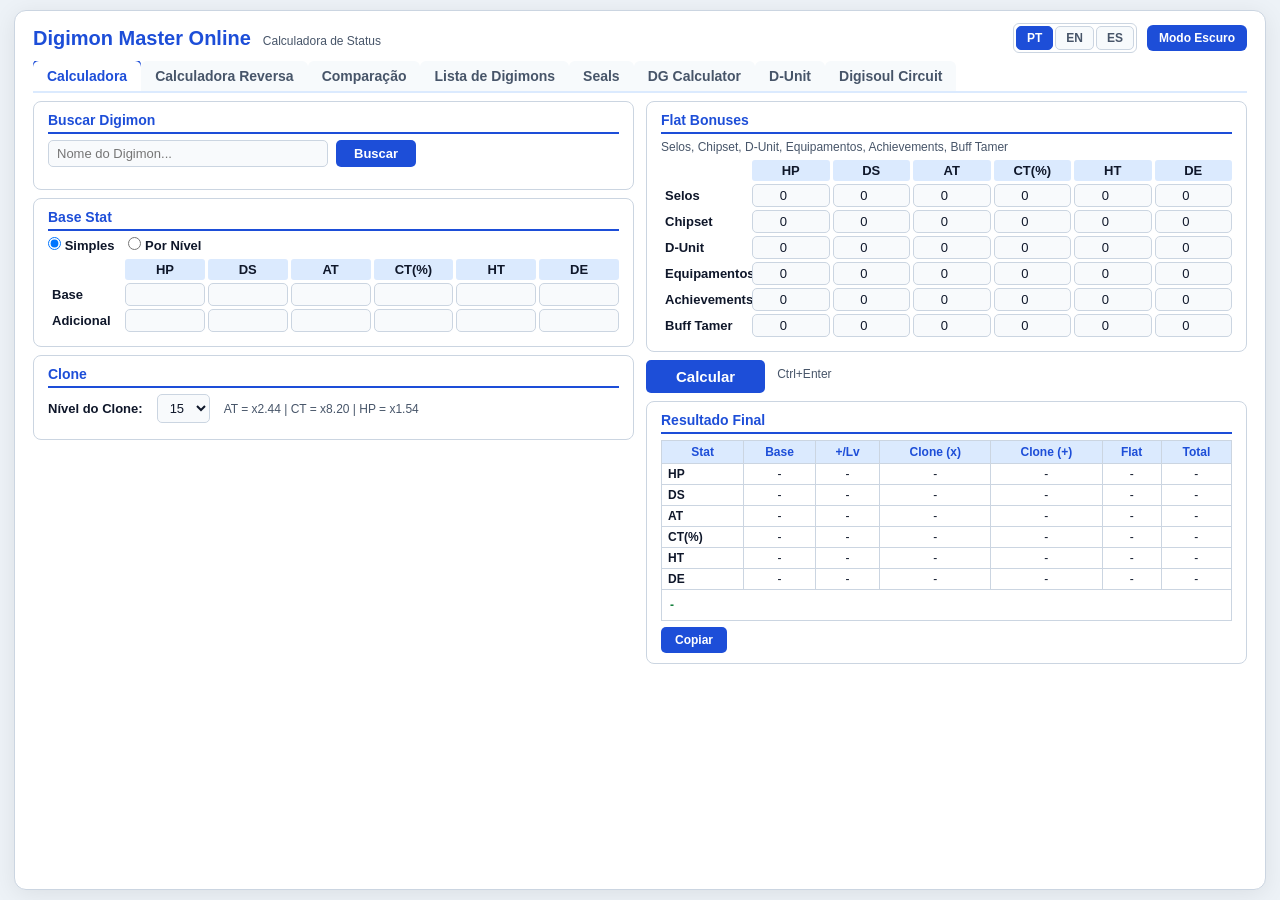
==== web/index.html @ 30b4b48a "att att" ====
<!DOCTYPE html>
<html lang="pt">
<head>
<meta charset="UTF-8">
<meta name="viewport" content="width=device-width, initial-scale=1.0">
<title>Digimon Master Online - Calculadora</title>
<link rel="stylesheet" href="style.css">
</head>
<body>

<div class="app-card">
<div class="header">
  <div class="header-top">
    <div class="lang-widget" id="langWidget">
      <button class="lang-btn active" data-lang="pt">PT</button>
      <button class="lang-btn" data-lang="en">EN</button>
      <button class="lang-btn" data-lang="es">ES</button>
    </div>
    <button class="theme-toggle" id="themeToggle" data-i18n="themeDark">Modo Escuro</button>
  </div>
  <div class="header-title">
    <h1 data-i18n="h1">Digimon Master Online</h1>
    <div class="sub" data-i18n="sub">Calculadora de Status</div>
  </div>
</div>

<div class="tabs-nav">
  <button class="tab-btn active" data-tab="calculadora" data-i18n="tabCalc">Calculadora</button>
  <button class="tab-btn" data-tab="reversa" data-i18n="tabReverse">Calculadora Reversa</button>
  <button class="tab-btn" data-tab="comparacao" data-i18n="tabCompare">Compara&ccedil;&atilde;o</button>
  <button class="tab-btn" data-tab="lista" data-i18n="tabList">Lista de Digimons</button>
  <button class="tab-btn" data-tab="seals" data-i18n="tabSeals">Seals</button>
  <button class="tab-btn" data-tab="dgcalc" data-i18n="tabDg">DG Calculator</button>
  <button class="tab-btn" data-tab="dunit" data-i18n="tabDunit">D-Unit</button>
  <button class="tab-btn" data-tab="digisoul" data-i18n="tabDigisoul">Digisoul Circuit</button>
</div>

<!-- ===================== TAB 1: CALCULADORA ===================== -->
<div class="tab-content active" id="tab-calculadora">
<div class="calc-layout">

<!-- coluna 1: de onde vem o Digimon -->
<div class="calc-col calc-col-in">

  <div class="card">
    <div class="card-title" data-i18n="searchDigimon">Buscar Digimon</div>
    <div class="search-bar autocomplete-wrap">
      <input type="text" id="calcSearch" placeholder="Nome do Digimon..." autocomplete="off" data-i18n="placeholder:searchPlaceholder">
      <div class="autocomplete-list" id="calcAutoList"></div>
      <button class="btn-buscar" id="calcBuscarBtn" data-i18n="buscar">Buscar</button>
      <span id="calcStatus"></span>
    </div>
  </div>

  <!-- Mode -->
  <div class="card">
    <div class="card-title" data-i18n="baseStat">Base Stat</div>
    <div class="form-row">
      <label><input type="radio" name="calc-mode" value="simples" checked> <span data-i18n="simples">Simples</span></label>
      <label><input type="radio" name="calc-mode" value="nivel"> <span data-i18n="porNivel">Por N&iacute;vel</span></label>
    </div>

    <!-- SIMPLES -->
    <div id="simple-fields">
      <div class="stats-grid" style="grid-template-columns:80px repeat(6,1fr) 80px;">
        <div></div>
        <div class="header-cell" data-i18n="hp">HP</div>
        <div class="header-cell" data-i18n="ds">DS</div>
        <div class="header-cell" data-i18n="at">AT</div>
        <div class="header-cell" data-i18n="ct">CT(%)</div>
        <div class="header-cell" data-i18n="ht">HT</div>
        <div class="header-cell" data-i18n="de">DE</div>
        <div></div>
        <div class="label-cell" data-i18n="base">Base</div>
        <div><input type="number" id="sBase-hp" step="1"></div>
        <div><input type="number" id="sBase-ds" step="1"></div>
        <div><input type="number" id="sBase-at" step="1"></div>
        <div><input type="number" id="sBase-ct" step="0.01"></div>
        <div><input type="number" id="sBase-ht" step="1"></div>
        <div><input type="number" id="sBase-de" step="1"></div>
        <div></div>
        <div class="label-cell" data-i18n="adicional">Adicional</div>
        <div><input type="number" id="sAdic-hp" step="1"></div>
        <div><input type="number" id="sAdic-ds" step="1"></div>
        <div><input type="number" id="sAdic-at" step="1"></div>
        <div><input type="number" id="sAdic-ct" step="0.01"></div>
        <div><input type="number" id="sAdic-ht" step="1"></div>
        <div><input type="number" id="sAdic-de" step="1"></div>
        <div></div>
      </div>
    </div>

    <!-- NIVEL -->
    <div id="nivel-fields" style="display:none;">
      <div class="form-row">
        <label data-i18n="level">Level:</label>
        <input type="number" id="nLevel" value="140" min="1" max="200">
        <label data-i18n="evo">Evo:</label>
        <select id="evoSelect"></select>
        <label data-i18n="size">Size:</label>
        <input type="number" id="nSize" value="1.4" step="0.1" min="0.5" max="2.5">
      </div>
      <div class="stats-grid" style="grid-template-columns:80px repeat(6,1fr) 80px;">
        <div></div><div class="header-cell" data-i18n="hp">HP</div><div class="header-cell" data-i18n="ds">DS</div>
        <div class="header-cell" data-i18n="at">AT</div><div class="header-cell" data-i18n="ct">CT(%)</div>
        <div class="header-cell" data-i18n="ht">HT</div><div class="header-cell" data-i18n="de">DE</div><div></div>
        <div class="label-cell" data-i18n="baseLv1">Base Lv1</div>
        <div><input type="number" id="nBase-hp" step="1"></div>
        <div><input type="number" id="nBase-ds" step="1"></div>
        <div><input type="number" id="nBase-at" step="1"></div>
        <div><input type="number" id="nBase-ct" step="0.01"></div>
        <div><input type="number" id="nBase-ht" step="1"></div>
        <div><input type="number" id="nBase-de" step="1"></div>
        <div></div>
        <div class="label-cell" data-i18n="growthLv">Growth/Lv</div>
        <div><input type="number" id="nGrowth-hp" step="0.001"></div>
        <div><input type="number" id="nGrowth-ds" step="0.001"></div>
        <div><input type="number" id="nGrowth-at" step="0.001"></div>
        <div><input type="number" id="nGrowth-ct" step="0.001"></div>
        <div><input type="number" id="nGrowth-ht" step="0.001"></div>
        <div><input type="number" id="nGrowth-de" step="0.001"></div>
        <div></div>
        <div class="label-cell" data-i18n="final">Final</div>
        <div id="nFinal-hp">-</div><div id="nFinal-ds">-</div>
        <div id="nFinal-at">-</div><div id="nFinal-ct">-</div>
        <div id="nFinal-ht">-</div><div id="nFinal-de">-</div>
        <div></div>
      </div>
    </div>
  </div>

  <!-- Clone -->
  <div class="card">
    <div class="card-title" data-i18n="clone">Clone</div>
    <div class="form-row">
      <label data-i18n="cloneLevel">N&iacute;vel do Clone:</label>
      <select id="cloneLevel">
        <option value="0">0</option><option value="1">1</option><option value="2">2</option>
        <option value="3">3</option><option value="4">4</option><option value="5">5</option>
        <option value="6">6</option><option value="7">7</option><option value="8">8</option>
        <option value="9">9</option><option value="10">10</option><option value="11">11</option>
        <option value="12">12</option><option value="13">13</option><option value="14">14</option>
        <option value="15" selected>15</option>
      </select>
      <span class="card-hint" style="margin:0;">AT = x{at} | CT = x{ct} | HP = x{hp}</span>
    </div>
  </div>

</div>

<!-- coluna 2: bonus fixos + botao calcular -->
<div class="calc-col calc-col-flat">

  <!-- Flat Bonuses -->
  <div class="card">
    <div class="card-title" data-i18n="flatBonuses">Flat Bonuses</div>
    <div class="card-hint" data-i18n="flatHint">Selos, Chipset, D-Unit, Equipamentos, Achievements, Buff Tamer</div>
    <div class="stats-grid" id="flatGrid" style="grid-template-columns:100px repeat(6,1fr);">
      <div></div>
      <div class="header-cell">HP</div><div class="header-cell">DS</div>
      <div class="header-cell">AT</div><div class="header-cell">CT(%)</div>
      <div class="header-cell">HT</div><div class="header-cell">DE</div>
    </div>
  </div>

  <!-- Calculate -->
  <div class="calc-actions">
    <button class="btn-buscar" id="calcularBtn" style="font-size:15px;padding:8px 30px;margin:4px 0;" data-i18n="calcular">
      Calcular
    </button>
    <span class="card-hint" style="margin-left:12px;" data-i18n="ctrlEnter">Ctrl+Enter</span>
  </div>

</div>

<!-- coluna 3: resultado -->
<div class="calc-col calc-col-out">

  <!-- Results -->
  <div class="card">
    <div class="card-title" data-i18n="resultadoFinal">Resultado Final</div>
    <table class="result-table">
      <thead>
        <tr>
          <th data-i18n="stat">Stat</th><th data-i18n="baseCol">Base</th><th data-i18n="perLv">+/Lv</th><th data-i18n="cloneX">Clone (x)</th><th data-i18n="cloneAdd">Clone (+)</th><th data-i18n="flat">Flat</th><th data-i18n="total">Total</th>
        </tr>
      </thead>
      <tbody>
        <tr><td class="stat-label" id="resLabel-hp">HP</td>
          <td id="resBase-hp">-</td><td id="resGain-hp">-</td>
          <td id="resCloneX-hp">-</td><td id="resCloneAdd-hp">-</td>
          <td id="resFlat-hp">-</td><td id="resTotal-hp">-</td>
        </tr>
        <tr><td class="stat-label" id="resLabel-ds">DS</td>
          <td id="resBase-ds">-</td><td id="resGain-ds">-</td>
          <td id="resCloneX-ds">-</td><td id="resCloneAdd-ds">-</td>
          <td id="resFlat-ds">-</td><td id="resTotal-ds">-</td>
        </tr>
        <tr><td class="stat-label" id="resLabel-at">AT</td>
          <td id="resBase-at">-</td><td id="resGain-at">-</td>
          <td id="resCloneX-at">-</td><td id="resCloneAdd-at">-</td>
          <td id="resFlat-at">-</td><td id="resTotal-at">-</td>
        </tr>
        <tr><td class="stat-label" id="resLabel-ct">CT(%)</td>
          <td id="resBase-ct">-</td><td id="resGain-ct">-</td>
          <td id="resCloneX-ct">-</td><td id="resCloneAdd-ct">-</td>
          <td id="resFlat-ct">-</td><td id="resTotal-ct">-</td>
        </tr>
        <tr><td class="stat-label" id="resLabel-ht">HT</td>
          <td id="resBase-ht">-</td><td id="resGain-ht">-</td>
          <td id="resCloneX-ht">-</td><td id="resCloneAdd-ht">-</td>
          <td id="resFlat-ht">-</td><td id="resTotal-ht">-</td>
        </tr>
        <tr><td class="stat-label" id="resLabel-de">DE</td>
          <td id="resBase-de">-</td><td id="resGain-de">-</td>
          <td id="resCloneX-de">-</td><td id="resCloneAdd-de">-</td>
          <td id="resFlat-de">-</td><td id="resTotal-de">-</td>
        </tr>
        <tr class="total-row"><td colspan="7" id="totalLine" style="text-align:left;padding:8px;">-</td></tr>
      </tbody>
    </table>
    <button class="copy-btn" data-i18n="copiar">Copiar</button>
  </div>

</div>

</div>
</div>
<!-- /tab-calculadora -->



<!-- ===================== TAB 2: CALCULADORA REVERSA ===================== -->
<div class="tab-content" id="tab-reversa">

  <div class="card">
    <div class="card-title" data-i18n="calcReverse">Calculadora Reversa</div>
    <div class="card-hint" data-i18n="revHint">Descubra Base Lv1 e Growth/Lv a partir de valores conhecidos.</div>

    <div class="form-row">
      <label data-i18n="modo">Modo:</label>
      <label><input type="radio" name="rev-mode" value="2p" checked> <span data-i18n="rev2p">Descobridor (2 pontos)</span></label>
      <label><input type="radio" name="rev-mode" value="1p"> <span data-i18n="rev1p">Verificador (1 ponto + Base)</span></label>
    </div>

    <div class="form-row">
      <label data-i18n="statLabel">Stat:</label>
      <select id="revStat"></select>
      <label data-i18n="evoLabel">Evo:</label>
      <select id="revEvo"></select>
    </div>

    <!-- 2 pontos -->
    <div id="revPoint2">
      <div class="card-hint" data-i18n="ponto1">Ponto 1</div>
      <div class="form-row">
        <label data-i18n="level">Level:</label><input type="number" id="revL1" value="1" min="1">
        <label data-i18n="size">Size:</label><input type="number" id="revS1" value="1.4" step="0.1">
        <label data-i18n="totalLabel">Total:</label><input type="number" id="revT1" step="1">
      </div>
      <div class="card-hint" data-i18n="ponto2">Ponto 2</div>
      <div class="form-row">
        <label data-i18n="level">Level:</label><input type="number" id="revL2" value="140" min="1">
        <label data-i18n="size">Size:</label><input type="number" id="revS2" value="1.4" step="0.1">
        <label data-i18n="totalLabel">Total:</label><input type="number" id="revT2" step="1">
      </div>
    </div>

    <!-- 1 ponto + Base -->
    <div id="revBase1" style="display:none;">
      <div class="form-row">
        <label data-i18n="level">Level:</label><input type="number" id="revL1v" value="140" min="1">
        <label data-i18n="size">Size:</label><input type="number" id="revS1v" value="1.4" step="0.1">
        <label data-i18n="totalLabel">Total:</label><input type="number" id="revT1v" step="1">
      </div>
      <div class="form-row">
        <label data-i18n="baseLv1">Base Lv1:</label><input type="number" id="revBaseVal" step="1">
      </div>
    </div>

    <button class="btn-buscar" id="calcularReversoBtn" data-i18n="calcularReverso">Calcular Reverso</button>
    <div class="rev-result" id="revResult"></div>
  </div>

</div>

<!-- ===================== TAB 3: COMPARAÇÃO ===================== -->
<div class="tab-content" id="tab-comparacao">

  <div class="card" style="padding:10px 16px;">
    <div style="display:flex;align-items:center;gap:12px;">
      <span style="font-weight:700;color:var(--accent);font-size:15px;" data-i18n="compareTitle">Compara&ccedil;&atilde;o de Digimons</span>
      <span class="card-hint" style="margin:0;" data-i18n="compareHint">Dois cards por linha, busca direta no cache.</span>
      <button class="btn-buscar" id="addCompareBtn" style="margin-left:auto;">+</button>
    </div>
  </div>

  <div class="compare-grid" id="compareContainer"></div>

</div>

<!-- ===================== TAB 4: LISTA DE DIGIMONS ===================== -->
<div class="tab-content" id="tab-lista">

  <div class="card" style="padding:10px 16px;">
    <div style="display:flex;align-items:center;gap:12px;">
      <span style="font-weight:700;color:var(--accent);font-size:15px;" data-i18n="listTitle">Lista de Digimons</span>
      <span style="color:var(--sub-fg);font-size:12px;" id="listStatus"></span>
      <button class="btn-buscar" id="refreshListBtn" style="margin-left:auto;" data-i18n="atualizar">&#x27F3; Atualizar</button>
    </div>
  </div>

  <div class="list-table-wrap">
    <table class="list-table" id="listTable">
      <thead>
        <tr>
          <th data-i18n="nome">Nome</th><th data-i18n="forma">Forma</th><th data-i18n="hp">HP</th><th data-i18n="ds">DS</th><th data-i18n="at">AT</th>
          <th data-i18n="ct">CT(%)</th><th data-i18n="ht">HT</th><th data-i18n="de">DE</th><th data-i18n="lvCap">Lv Cap</th>
        </tr>
      </thead>
      <tbody id="listBody"></tbody>
    </table>
  </div>

</div> <!-- /tab-lista -->

<!-- ===================== TAB 5: SEALS ===================== -->
<div class="tab-content" id="tab-seals">

  <div class="card">
    <div class="card-title" data-i18n="sealCalc">Seal Calculator</div>

    <!-- Sub-tabs -->
    <div class="sub-tabs-nav">
      <button class="sub-tab-btn active" data-subtab="seal-calc" data-i18n="sealCalcTab">Calculator</button>
      <button class="sub-tab-btn" data-subtab="seal-browser" data-i18n="sealBrowser">Seal Browser</button>
    </div>

    <!-- Stat buttons -->
    <div class="seal-stats" id="sealStats"></div>

    <!-- Calculator sub-tab -->
    <div class="sub-tab-content active" id="subtab-seal-calc">
      <div class="form-row">
        <label data-i18n="targetValue">Target Value:</label>
        <input type="number" id="sealTarget" min="1" placeholder="e.g. 3000" data-i18n="placeholder:enterTarget">
        <button class="btn-buscar" id="sealCalcBtn" data-i18n="calculate">Calculate</button>
      </div>
      <div id="sealResult"></div>
    </div>

    <!-- Browser sub-tab -->
    <div class="sub-tab-content" id="subtab-seal-browser">
      <div class="form-row">
        <input type="text" id="sealSearch" placeholder="Search seal names..." style="flex:1;min-width:150px;" data-i18n="placeholder:searchSeal">
        <label><input type="checkbox" id="sealOwnedOnly"> <span data-i18n="ownedOnly">Owned only</span></label>
        <button class="btn-buscar" id="sealExportBtn" style="font-size:12px;padding:5px 10px;" data-i18n="exportJson">Exportar .json</button>
        <button class="btn-buscar" id="sealImportBtn" style="font-size:12px;padding:5px 10px;" data-i18n="importJson">Carregar .json</button>
        <input type="file" id="sealImportFile" accept=".json" style="display:none;">
      </div>
      <div class="list-table-wrap">
        <table class="list-table" id="sealTable">
          <thead>
            <tr>
              <th data-sort="name" data-i18n="sealName">Name</th>
              <th data-sort="max" class="sort-right" data-i18n="sealMax">Max</th>
              <th data-sort="price" class="sort-right" data-i18n="sealPrice">Price (M)</th>
              <th data-sort="efficiency" class="sort-right" data-i18n="sealEff">Eff.</th>
              <th data-i18n="sealOwned">Owned</th>
            </tr>
          </thead>
          <tbody id="sealBody"></tbody>
        </table>
      </div>
      <div id="sealOwnedSummary"></div>
    </div>
  </div>

</div>

<!-- ===================== TAB 6: DG CALCULATOR ===================== -->
<div class="tab-content" id="tab-dgcalc">
  <div class="dgcalc-layout">
    <div class="dgcalc-left">
      <div class="dgcalc-heading">
        <h2 data-i18n="dgTitle">Dungeon Checker</h2>
        <p class="dgcalc-subtitle" data-i18n="dgSub">Insira os stats do seu Digimon &mdash; a diferen&ccedil;a de n&iacute;vel &eacute; aplicada automaticamente.</p>
      </div>
      <div class="card">
        <div class="card-title" data-i18n="dgYourStats">Seus Stats</div>
        <div class="dgcalc-fields">
          <div class="dgcalc-field">
            <label for="dg-level"><span data-i18n="dgLevel">N&iacute;vel</span> <span class="dgcalc-badge">1&ndash;180</span></label>
            <input type="number" id="dg-level" min="1" max="180" placeholder="150" inputmode="numeric">
            <span class="dgcalc-hint" data-i18n="dgLevelHint">N&iacute;vel atual do seu Digimon</span>
          </div>
          <div class="dgcalc-field">
            <label for="dg-ct"><span data-i18n="dgCt">Critical Rate</span> <span class="dgcalc-badge">CT</span></label>
            <input type="number" id="dg-ct" min="0" max="99999" placeholder="ex: 400" inputmode="numeric">
            <span class="dgcalc-hint" data-i18n="dgCtHint">Janela de status do Digimon</span>
          </div>
          <div class="dgcalc-field">
            <label for="dg-ht"><span data-i18n="dgHt">Hit Rate</span> <span class="dgcalc-badge">HT</span></label>
            <input type="number" id="dg-ht" min="0" max="999999" placeholder="ex: 17000" inputmode="numeric">
            <span class="dgcalc-hint" data-i18n="dgHtHint">Janela de status do Digimon</span>
          </div>
          <div class="dgcalc-field">
            <label for="dg-hp"><span data-i18n="dgHp">HP</span> <span class="dgcalc-badge dgcalc-badge-muted" data-i18n="dgOptional">opcional</span></label>
            <input type="number" id="dg-hp" min="0" placeholder="ex: 180000" inputmode="numeric">
            <span class="dgcalc-hint" data-i18n="dgHpHint">Opcional &mdash; vida total do Digimon</span>
          </div>
          <div class="dgcalc-field">
            <label for="dg-dps"><span data-i18n="dgDps">DPS</span> <span class="dgcalc-badge dgcalc-badge-muted" data-i18n="dgOptional">opcional</span></label>
            <input type="number" id="dg-dps" min="0" placeholder="ex: 1000000" inputmode="numeric">
            <span class="dgcalc-hint" data-i18n="dgDpsHint">Opcional &mdash; dano por segundo</span>
          </div>
        </div>
      </div>
      <div class="dgcalc-chips" id="dgChips" style="display:none;">
        <div class="dgcalc-chip"><span class="dgcalc-chip-label" data-i18n="dgLevel">N&iacute;vel</span><span class="dgcalc-chip-val" id="dgChipLv">-</span></div>
        <div class="dgcalc-chip"><span class="dgcalc-chip-label">CT</span><span class="dgcalc-chip-val" id="dgChipCt">-</span></div>
        <div class="dgcalc-chip"><span class="dgcalc-chip-label">HT</span><span class="dgcalc-chip-val" id="dgChipHt">-</span></div>
        <div class="dgcalc-chip" id="dgChipHpBox" style="display:none;"><span class="dgcalc-chip-label">HP</span><span class="dgcalc-chip-val" id="dgChipHp">-</span></div>
        <div class="dgcalc-chip" id="dgChipDpsBox" style="display:none;"><span class="dgcalc-chip-label">DPS</span><span class="dgcalc-chip-val" id="dgChipDps">-</span></div>
      </div>
      <div class="dgcalc-counters" id="dgCounters" style="display:none;">
        <span class="dgcalc-pill" data-type="ready"><span class="dgcalc-pill-icon">&#10003;</span><span id="dgReady">0</span> <span data-i18n="dgReady">Pronto</span></span>
        <span class="dgcalc-pill" data-type="close"><span class="dgcalc-pill-icon">&#9888;</span><span id="dgClose">0</span> <span data-i18n="dgClose">Quase</span></span>
        <span class="dgcalc-pill" data-type="not-ready"><span class="dgcalc-pill-icon">&#10007;</span><span id="dgNotReady">0</span> <span data-i18n="dgNotReady">N&atilde;o Pronto</span></span>
      </div>
      <div class="dgcalc-disclaimer">&#9432; <span data-i18n="dgDisclaimer"><strong>Dados da comunidade.</strong> Limite verificado via Holy Guardians. Verifique in-game ap&oacute;s patches.</span></div>
    </div>
    <div class="dgcalc-right">
      <div class="dgcalc-section-header">
        <h3 data-i18n="dgEndgame">Dungeons Endgame</h3>
        <span id="dgDungeonCount"></span>
      </div>
      <div class="dgcalc-sortbar">
        <label for="dgSort" data-i18n="dgSortLabel">Ordenar por dificuldade</label>
        <select id="dgSort">
          <option value="hard-first" data-i18n="dgSortHard">Mais dif&iacute;cil &rarr; mais f&aacute;cil</option>
          <option value="easy-first" data-i18n="dgSortEasy">Mais f&aacute;cil &rarr; mais dif&iacute;cil</option>
        </select>
      </div>
      <div class="dgcalc-warning" id="dgProblems" style="display:none;"></div>
      <div class="dgcalc-empty" id="dgEmpty">
        <div class="dgcalc-empty-icon">&#9878;</div>
        <p class="dgcalc-empty-title" data-i18n="dgEmptyTitle">Insira seus stats para come&ccedil;ar</p>
        <p class="dgcalc-empty-text" data-i18n="dgEmptyText">Preencha N&iacute;vel, CT e HT na esquerda para ver quais dungeons voc&ecirc; est&aacute; pronto. Resultados atualizam em tempo real.</p>
      </div>
      <div class="dgcalc-grid" id="dgGrid"></div>
    </div>
  </div>
</div>

<!-- ===================== TAB 7: D-UNIT ORGANIZER ===================== -->
<div class="tab-content" id="tab-dunit">
  <div class="dunit-layout">
    <div class="dunit-left">
      <div class="card">
        <div class="card-title" data-i18n="dunitProgress">Progresso D-Unit</div>
        <div class="dunit-progress-ring" id="dunitRing">
          <svg viewBox="0 0 140 140">
            <circle cx="70" cy="70" r="60" fill="none" stroke="var(--border)" stroke-width="8"/>
            <circle cx="70" cy="70" r="60" fill="none" stroke="var(--accent)" stroke-width="8" stroke-dasharray="377" stroke-dashoffset="377" stroke-linecap="round" transform="rotate(-90 70 70)" id="dunitRingFill"/>
          </svg>
          <div class="dunit-ring-text">
            <span class="dunit-ring-count" id="dunitRingCount">0</span>
            <span class="dunit-ring-label">/ 32</span>
          </div>
        </div>
        <div class="dunit-rank-info">
          <div class="dunit-rank-current">
            <span class="dunit-rank-badge" id="dunitRankBadge" style="background:#4a5568;color:#e2e8f0;">Unranked</span>
          </div>
          <div class="dunit-rank-next" id="dunitRankNext"></div>
        </div>
        <div class="dunit-segment-bar">
          <div class="dunit-segment-fill" id="dunitSegmentFill" style="width:0%"></div>
        </div>
        <div class="dunit-stats-accumulated" id="dunitStatsAccum"></div>
      </div>
      <div class="card">
        <div class="card-title" data-i18n="dunitRewards">Recompensas por Tier</div>
        <div class="dunit-tier-list" id="dunitTierList"></div>
      </div>
    </div>
    <div class="dunit-right">
      <div class="dunit-toolbar">
        <input type="text" id="dunitSearch" placeholder="Buscar familia..." class="dunit-search" data-i18n="placeholder:dunitSearch">
        <select id="dunitStatFilter" class="dunit-stat-select">
          <option value="" data-i18n="dunitAllStats">Todas as stats</option>
          <option value="HP">HP</option>
          <option value="DS">DS</option>
          <option value="AT">AT</option>
          <option value="CT">CT</option>
          <option value="HT">HT</option>
          <option value="DE">DE</option>
          <option value="EV">EV</option>
          <option value="BL">BL</option>
          <option value="SCD_percent">SCD %</option>
          <option value="EXP_percent">EXP %</option>
          <option value="fire_skill_damage_percent">Fire SCD</option>
          <option value="water_skill_damage_percent">Water SCD</option>
          <option value="ice_skill_damage_percent">Ice SCD</option>
          <option value="wood_skill_damage_percent">Wood SCD</option>
          <option value="light_skill_damage_percent">Light SCD</option>
          <option value="dark_skill_damage_percent">Dark SCD</option>
          <option value="electric_skill_damage_percent">Elec SCD</option>
          <option value="wind_skill_damage_percent">Wind SCD</option>
          <option value="steel_skill_damage_percent">Steel SCD</option>
          <option value="vaccine_skill_damage_percent">Vaccine SCD</option>
          <option value="virus_skill_damage_percent">Virus SCD</option>
          <option value="data_skill_damage_percent">Data SCD</option>
          <option value="earth_skill_damage_percent">Earth SCD</option>
        </select>
        <div class="dunit-filters">
          <button class="dunit-filter-btn active" data-filter="all" data-i18n="dunitTodos">Todos</button>
          <button class="dunit-filter-btn" data-filter="pending" data-i18n="dunitPendentes">Pendentes</button>
          <button class="dunit-filter-btn" data-filter="done" data-i18n="dunitCompletados">Completados</button>
        </div>
      </div>
      <div class="dunit-grid" id="dunitGrid"></div>
    </div>
  </div>
</div>

<!-- ===================== TAB 8: DIGISOUL CIRCUIT ===================== -->
<div class="tab-content" id="tab-digisoul">
  <div class="dsc-layout">
    <div class="dsc-left">
      <div class="card">
        <div class="card-title" data-i18n="dscBoardTitle">Circuito</div>
        <div class="dsc-board" id="dscBoard"></div>
        <div class="card-hint" data-i18n="dscBoardHint">Clique em um slot e depois em &darr; no m&oacute;dulo para equipar.</div>
      </div>
      <div class="card">
        <div class="card-title" data-i18n="dscEffectsTitle">Efeitos aplicados</div>
        <div class="dsc-effects" id="dscEffects"></div>
      </div>
    </div>
    <div class="dsc-right">
      <div class="card">
        <div class="card-title"><span data-i18n="dscModulesTitle">M&oacute;dulos</span> <span class="dsc-count" id="dscCount"></span></div>
        <div class="dsc-toolbar">
          <button type="button" class="btn-buscar" id="dscAddBtn" data-i18n="dscAdd">Adicionar m&oacute;dulo</button>
          <button type="button" class="dsc-btn" id="dscExampleBtn" data-i18n="dscExample">Carregar exemplos</button>
          <button type="button" class="dsc-btn dsc-btn-danger" id="dscClearBtn" data-i18n="dscClear">Limpar tudo</button>
        </div>
        <div class="dsc-msg" id="dscMsg" role="status"></div>
        <form class="dsc-form" id="dscForm" hidden>
          <div class="dsc-form-title" id="dscFormTitle"></div>
          <div class="form-row dsc-row-kind">
            <label for="dscKind" data-i18n="dscKindLabel">Tipo</label>
            <select id="dscKind"></select>
            <label for="dscGrade" data-i18n="dscGradeLabel">Grau</label>
            <select id="dscGrade"></select>
          </div>
          <div class="form-row dsc-row-name">
            <label for="dscName" data-i18n="dscNameLabel">Nome</label>
            <input type="text" id="dscName" maxlength="40" placeholder="Opcional" autocomplete="off" data-i18n="placeholder:dscNamePlaceholder">
          </div>
          <div id="dscLines"></div>
          <div class="form-row dsc-row-actions">
            <button type="submit" class="btn-buscar" id="dscSaveBtn">Adicionar</button>
            <button type="button" class="dsc-btn" id="dscCancelBtn" data-i18n="dscCancel">Cancelar</button>
          </div>
        </form>
        <div class="dsc-list" id="dscList"></div>
      </div>
    </div>
  </div>
</div>

</div> <!-- /app-card -->

<script src="digimon_data.js"></script>
<script src="seal_data.js"></script>
<script>
  // Modulos ES e fetch nao funcionam via file://; avisa em vez de deixar a pagina sem vida
  if (location.protocol === 'file:') {
    document.body.insertAdjacentHTML('afterbegin',
      '<div class="file-protocol-warning"><strong>Abra pelo servidor local.</strong> ' +
      'Execute <code>python web/server.py</code> (no Windows: <code>py web/server.py</code>) e acesse <code>http://localhost:5000</code> ' +
      '&mdash; abrir o arquivo direto n&atilde;o funciona.</div>');
  }
</script>
<script type="module" src="js/main.js"></script>

</body>
</html>
---- web/style.css ----
:root {
  --bg: #edf2f7;
  --card-bg: #ffffff;
  --panel-bg: #f7fafc;
  --accent: #1d4ed8;
  --accent-soft: #dbeafe;
  --success: #15803d;
  --label-fg: #0f172a;
  --sub-fg: #475569;
  --border: #cbd5e1;
  --input-bg: #f8fafc;
  --input-fg: #0f172a;
}

[data-theme="dark"] {
  --bg: #111827;
  --card-bg: #1f2937;
  --panel-bg: #0f172a;
  --accent: #60a5fa;
  --accent-soft: #1e3a8a;
  --success: #22c55e;
  --label-fg: #e5eefb;
  --sub-fg: #94a3b8;
  --border: #334155;
  --input-bg: #0f172a;
  --input-fg: #e5eefb;
}

* { box-sizing: border-box; margin: 0; padding: 0; }

body {
  font-family: "Segoe UI", Arial, sans-serif;
  background: var(--bg);
  color: var(--label-fg);
  padding: 24px 12px;
  min-height: 100vh;
  transition: background .2s, color .2s;
}

.app-card {
  max-width: 960px;
  margin: 0 auto;
  background: var(--card-bg);
  border: 1px solid var(--border);
  border-radius: 12px;
  padding: 24px 28px;
  box-shadow: 0 4px 24px rgba(0,0,0,.08);
  transition: background .2s, border-color .2s, box-shadow .2s;
}

[data-theme="dark"] .app-card {
  box-shadow: 0 4px 24px rgba(0,0,0,.3);
}

/* ===== TABS ===== */
.tabs-nav {
  display: flex;
  flex-wrap: wrap;
  gap: 0;
  border-bottom: 2px solid var(--accent-soft);
  margin-bottom: 16px;
}
.tab-btn {
  padding: 10px 20px;
  font-size: 14px;
  font-weight: 600;
  border: none;
  background: var(--panel-bg);
  color: var(--sub-fg);
  cursor: pointer;
  border-radius: 6px 6px 0 0;
  transition: all .15s;
}
.tab-btn:hover { background: var(--accent-soft); color: var(--accent); }
.tab-btn.active {
  background: var(--card-bg);
  color: var(--accent);
  box-shadow: 0 -2px 0 var(--accent);
}
.tab-content { display: none; }
.tab-content.active { display: block; }

/* ===== HEADER ===== */
/* ===== LANG WIDGET ===== */
.lang-widget {
  position: fixed;
  bottom: 20px;
  right: 20px;
  z-index: 999;
  display: flex;
  gap: 4px;
  background: var(--card-bg);
  border: 1px solid var(--border);
  border-radius: 8px;
  padding: 6px;
  box-shadow: 0 4px 16px rgba(0,0,0,.12);
}
[data-theme="dark"] .lang-widget {
  box-shadow: 0 4px 16px rgba(0,0,0,.3);
}
.lang-btn {
  background: var(--panel-bg);
  color: var(--sub-fg);
  border: 1px solid var(--border);
  padding: 6px 12px;
  border-radius: 5px;
  font-size: 12px;
  font-weight: 700;
  cursor: pointer;
  transition: all .15s;
}
.lang-btn:hover {
  border-color: var(--accent);
  color: var(--accent);
}
.lang-btn.active {
  background: var(--accent);
  color: #fff;
  border-color: var(--accent);
}

@media (max-width: 480px) {
  .lang-widget {
    bottom: 10px;
    right: 10px;
    padding: 4px;
  }
  .lang-btn {
    padding: 5px 10px;
    font-size: 11px;
  }
}

.header { margin-bottom: 16px; }
.header-top {
  display: flex;
  justify-content: space-between;
  align-items: center;
  margin-bottom: 8px;
}
.header h1 {
  color: var(--accent);
  font-size: 22px;
  font-weight: 700;
}
.header .sub {
  color: var(--sub-fg);
  font-size: 12px;
}
.theme-toggle {
  float: right;
  background: var(--accent);
  color: #fff;
  border: none;
  padding: 8px 16px;
  border-radius: 6px;
  cursor: pointer;
  font-weight: 600;
  font-size: 13px;
}
.theme-toggle:hover { opacity: .9; }

/* ===== CARD ===== */
.card {
  background: var(--card-bg);
  border: 1px solid var(--border);
  border-radius: 8px;
  padding: 16px;
  margin-bottom: 12px;
}
.card-title {
  font-size: 15px;
  font-weight: 700;
  color: var(--accent);
  margin-bottom: 8px;
  padding-bottom: 6px;
  border-bottom: 3px solid var(--accent);
}
.card-hint {
  color: var(--sub-fg);
  font-size: 12px;
  margin-bottom: 10px;
}

/* ===== FORM ===== */
.form-row {
  display: flex;
  flex-wrap: wrap;
  gap: 8px 16px;
  align-items: center;
  margin-bottom: 8px;
}
.form-row label {
  font-size: 13px;
  font-weight: 600;
  color: var(--label-fg);
  min-width: 60px;
}
input, select {
  background: var(--input-bg);
  color: var(--input-fg);
  border: 1px solid var(--border);
  border-radius: 5px;
  padding: 6px 10px;
  font-size: 13px;
  font-family: inherit;
  transition: border-color .15s;
}
input:focus, select:focus {
  outline: none;
  border-color: var(--accent);
  box-shadow: 0 0 0 2px var(--accent-soft);
}
input[type="number"] { width: 90px; -moz-appearance: textfield; }
input.narrow { width: 70px; }

/* ===== AUTOCOMPLETE ===== */
.autocomplete-wrap { position: relative; }
.autocomplete-wrap input { width: 280px; }
.autocomplete-list {
  position: absolute;
  top: 100%; left: 0;
  z-index: 100;
  background: var(--card-bg);
  border: 1px solid var(--border);
  border-radius: 0 0 5px 5px;
  max-height: 200px;
  overflow-y: auto;
  width: 280px;
  display: none;
}
.autocomplete-list div {
  padding: 5px 10px;
  cursor: pointer;
  font-size: 13px;
}
.autocomplete-list div:hover { background: var(--accent-soft); color: var(--accent); }

/* ===== STATS GRID ===== */
.stats-grid {
  display: grid;
  grid-template-columns: 80px repeat(6, 1fr);
  gap: 4px;
  font-size: 13px;
  margin: 6px 0;
}
.stats-grid .header-cell {
  font-weight: 700;
  text-align: center;
  padding: 4px;
  background: var(--accent-soft);
  border-radius: 3px;
}
.stats-grid .label-cell {
  font-weight: 600;
  padding: 4px;
  display: flex;
  align-items: center;
}
.stats-grid input {
  width: 100%;
  min-width: 50px;
  text-align: center;
  padding: 4px 6px;
}

/* ===== RESULT TABLE ===== */
.result-table {
  width: 100%;
  border-collapse: collapse;
  font-size: 13px;
  margin-top: 8px;
}
.result-table th {
  background: var(--accent-soft);
  color: var(--accent);
  font-weight: 700;
  padding: 6px 8px;
  text-align: center;
  border: 1px solid var(--border);
}
.result-table td {
  padding: 5px 8px;
  text-align: center;
  border: 1px solid var(--border);
}
.result-table .stat-label { font-weight: 600; text-align: left; }
.result-table .total-row td { font-weight: 700; color: var(--success); }
.copy-btn {
  background: var(--accent);
  color: #fff;
  border: none;
  padding: 6px 14px;
  border-radius: 5px;
  cursor: pointer;
  font-weight: 600;
  font-size: 12px;
  margin-top: 8px;
}
.copy-btn:hover { opacity: .9; }

/* ===== LIST TAB (Treeview-like) ===== */
.list-table-wrap {
  max-height: 500px;
  overflow-y: auto;
  border: 1px solid var(--border);
  border-radius: 6px;
}
.list-table {
  width: 100%;
  border-collapse: collapse;
  font-size: 13px;
}
.list-table th {
  position: sticky;
  top: 0;
  background: var(--panel-bg);
  color: var(--label-fg);
  font-weight: 700;
  padding: 7px 10px;
  text-align: center;
  border-bottom: 2px solid var(--border);
  cursor: pointer;
  user-select: none;
}
.list-table th:hover { background: var(--accent-soft); color: var(--accent); }
.list-table td {
  padding: 5px 10px;
  text-align: center;
  border-bottom: 1px solid var(--border);
}
.list-table td.name-cell { text-align: left; font-weight: 600; }
.list-table tr.uncached { color: var(--sub-fg); }
.list-table tr:hover { background: var(--accent-soft); }

/* ===== COMPARE ===== */
.compare-grid {
  display: grid;
  grid-template-columns: repeat(auto-fill, minmax(300px, 1fr));
  gap: 12px;
}
.compare-card {
  background: var(--card-bg);
  border: 1px solid var(--border);
  border-radius: 8px;
  padding: 14px;
  min-height: 280px;
}
.compare-card .card-header {
  display: flex;
  justify-content: space-between;
  align-items: center;
  margin-bottom: 8px;
}
.compare-card .card-header input { flex: 1; margin-right: 6px; }
.compare-card .close-btn {
  background: none;
  border: none;
  color: var(--sub-fg);
  font-size: 18px;
  cursor: pointer;
  padding: 0 4px;
}
.compare-card .close-btn:hover { color: #e53e3e; }
.compare-card .status { color: var(--sub-fg); font-size: 12px; margin-bottom: 4px; }
.compare-card .info { color: var(--label-fg); font-size: 13px; margin-bottom: 6px; }
.compare-stats {
  width: 100%;
  border-collapse: collapse;
  font-size: 13px;
}
.compare-stats th {
  background: var(--accent-soft);
  padding: 4px 8px;
  text-align: center;
  font-weight: 700;
  border: 1px solid var(--border);
}
.compare-stats td {
  padding: 4px 8px;
  text-align: center;
  border: 1px solid var(--border);
}

/* ===== REVERSE ===== */
.rev-result {
  font-size: 16px;
  font-weight: 700;
  color: var(--success);
  margin-top: 10px;
}

/* ===== SEARCH BAR ===== */
.search-bar {
  display: flex;
  gap: 8px;
  align-items: center;
  margin-bottom: 12px;
}
.btn-buscar {
  background: var(--accent);
  color: #fff;
  border: none;
  padding: 6px 18px;
  border-radius: 5px;
  cursor: pointer;
  font-weight: 600;
  font-size: 13px;
}
.btn-buscar:hover { opacity: .9; }
.btn-buscar:disabled { opacity: .5; cursor: default; }

.status-ok { color: var(--success); font-size: 12px; }
.status-err { color: #e53e3e; font-size: 12px; }

/* ===== RESPONSIVE: tablets e celulares ===== */

/* Telas medias (ate 768px) */
@media (max-width: 768px) {
  body { padding: 12px 8px; }
  .app-card { padding: 14px 12px; border-radius: 8px; }

  .tabs-nav { overflow-x: auto; flex-wrap: nowrap; gap: 0; }
  .tab-btn { font-size: 12px; padding: 8px 12px; white-space: nowrap; }

  .header h1 { font-size: 18px; }
  .theme-toggle { font-size: 12px; padding: 6px 12px; }

  .stats-grid { font-size: 11px; }
  .stats-grid input { min-width: 36px; padding: 3px 4px; }

  .result-table { font-size: 11px; }
  .result-table th, .result-table td { padding: 4px 5px; }

  .list-table { font-size: 11px; }
  .list-table th, .list-table td { padding: 4px 6px; }

  .compare-grid { grid-template-columns: 1fr; }

  .search-bar { flex-wrap: wrap; }
  .autocomplete-wrap input { width: 100%; }
  .autocomplete-list { width: 100%; }

  .form-row input[type="number"] { width: 70px; }
  input[type="number"] { width: 70px; }

  .stats-grid .label-cell { font-size: 11px; }

  .card { padding: 12px; max-height: 65vh; overflow-y: auto; }
  .card-title { font-size: 14px; }
}

/* Telas pequenas (ate 480px) */
@media (max-width: 480px) {
  body { padding: 6px 4px; }
  .app-card { padding: 10px 8px; border-radius: 6px; border-left: none; border-right: none; }

  .tabs-nav { border-radius: 0; }
  .tab-btn { font-size: 11px; padding: 6px 8px; }

  .header h1 { font-size: 16px; }
  .header .sub { font-size: 11px; }
  .theme-toggle { font-size: 11px; padding: 5px 10px; }

  .stats-grid { gap: 2px; font-size: 10px; }
  .stats-grid .header-cell { padding: 3px 2px; font-size: 10px; }
  .stats-grid .label-cell { padding: 3px 2px; font-size: 10px; min-width: 50px; }
  .stats-grid input { min-width: 28px; padding: 2px 3px; font-size: 10px; }
  .stats-grid input[type="number"] { width: 100%; }

  .result-table { font-size: 10px; }
  .result-table th, .result-table td { padding: 3px 4px; }
  .result-table .stat-label { font-size: 10px; }

  .list-table { font-size: 10px; }
  .list-table th, .list-table td { padding: 3px 4px; }
  .list-table td.name-cell { font-size: 10px; }

  .card { padding: 10px; margin-bottom: 8px; }
  .card-title { font-size: 13px; margin-bottom: 6px; }

  .form-row { gap: 4px 8px; }
  .form-row label { font-size: 11px; min-width: 45px; }
  .form-row input[type="number"] { width: 55px; }

  .btn-buscar { font-size: 12px; padding: 5px 14px; }
  .copy-btn { font-size: 11px; padding: 5px 12px; }

  .compare-card { padding: 10px; min-height: 240px; }
  .compare-card .card-header { flex-wrap: wrap; gap: 4px; }
  .compare-card .card-header input { min-width: 120px; }
  .compare-stats { font-size: 11px; }

  .rev-result { font-size: 14px; }

  .list-table-wrap { max-height: 400px; }

  .stats-grid { overflow-x: auto; -webkit-overflow-scrolling: touch; }
  .stats-grid::-webkit-scrollbar { height: 4px; }
  .stats-grid::-webkit-scrollbar-thumb { background: var(--border); border-radius: 2px; }
}

/* ===== SEALS ===== */
.sub-tabs-nav {
  display: flex; gap: 0; margin-bottom: 10px;
}
.sub-tab-btn {
  padding: 7px 16px; font-size: 13px; font-weight: 600;
  border: none; background: var(--panel-bg); color: var(--sub-fg);
  cursor: pointer; border-radius: 5px 5px 0 0; transition: all .15s;
}
.sub-tab-btn:hover { background: var(--accent-soft); color: var(--accent); }
.sub-tab-btn.active { background: var(--card-bg); color: var(--accent); box-shadow: 0 -2px 0 var(--accent); }
.sub-tab-content { display: none; }
.sub-tab-content.active { display: block; }

.seal-stats {
  display: flex; flex-wrap: wrap; gap: 4px; margin-bottom: 10px;
}
.seal-stat-btn {
  padding: 4px 12px; border-radius: 4px; font-size: 12px; font-weight: 700;
  border: 1px solid var(--border); background: var(--card-bg); color: var(--sub-fg);
  cursor: pointer; transition: all .15s;
}
.seal-stat-btn:hover { opacity: .8; }
.seal-stat-btn.active { color: #fff; border-color: transparent; }

.sort-right { text-align: right !important; }
.seal-table-owned { width: 60px; text-align: center; }
#sealOwnedSummary { margin-top: 8px; font-size: 13px; font-weight: 600; }
.seal-result-summary {
  display: grid; grid-template-columns: repeat(3, 1fr); gap: 8px; margin: 10px 0;
}
.seal-stat-card {
  border: 1px solid var(--border); border-radius: 6px; padding: 10px;
  text-align: center; background: var(--card-bg);
}
.seal-stat-card .label { font-size: 11px; color: var(--sub-fg); margin-bottom: 4px; }
.seal-stat-card .value { font-size: 20px; font-weight: 700; }

.progress-bar {
  height: 10px; border-radius: 5px; background: var(--panel-bg);
  overflow: hidden; margin: 8px 0;
}
.progress-fill {
  height: 100%; border-radius: 5px; transition: width .5s;
}

/* ===== DG CALCULATOR ===== */
.dgcalc-layout {
  display: grid;
  grid-template-columns: 320px 1fr;
  gap: 20px;
  align-items: start;
}
.dgcalc-left { display: flex; flex-direction: column; gap: 12px; }
.dgcalc-right { min-width: 0; }
.dgcalc-heading h2 { font-size: 20px; font-weight: 700; margin-bottom: 2px; }
.dgcalc-subtitle { font-size: 13px; color: var(--sub-fg); }
.dgcalc-fields { display: flex; flex-direction: column; gap: 12px; }
.dgcalc-field label { display: flex; align-items: center; gap: 6px; font-size: 13px; font-weight: 600; color: var(--label-fg); margin-bottom: 4px; }
.dgcalc-badge { font-size: 11px; padding: 1px 6px; border-radius: 4px; background: var(--accent-soft); color: var(--accent); font-weight: 700; }
.dgcalc-field input {
  width: 100%; padding: 8px 10px; border: 1px solid var(--border); border-radius: 6px;
  background: var(--input-bg); color: var(--input-fg); font-size: 15px; font-weight: 600;
  outline: none; transition: border-color .15s, box-shadow .15s;
}
.dgcalc-field input:focus { border-color: var(--accent); box-shadow: 0 0 0 3px var(--accent-soft); }
.dgcalc-badge-muted { background: var(--panel-bg); color: var(--sub-fg); font-weight: 600; }
.dgcalc-hint { font-size: 11px; color: var(--sub-fg); margin-top: 2px; display: block; }

.dgcalc-chips { display: flex; flex-wrap: wrap; gap: 8px; }
.dgcalc-chip {
  flex: 1 1 80px; display: flex; flex-direction: column; align-items: center;
  border: 1px solid var(--border); border-radius: 8px; padding: 8px 4px; background: var(--card-bg);
}
.dgcalc-chip-label { font-size: 11px; color: var(--sub-fg); font-weight: 600; text-transform: uppercase; }
.dgcalc-chip-val { font-size: 18px; font-weight: 700; color: var(--accent); }

.dgcalc-counters { display: flex; gap: 8px; }
.dgcalc-pill {
  display: inline-flex; align-items: center; gap: 4px; padding: 5px 12px;
  border-radius: 6px; font-size: 13px; font-weight: 600;
  border: 1px solid var(--border); background: var(--card-bg);
}
.dgcalc-pill-icon { font-size: 12px; }
.dgcalc-pill[data-type="ready"] { border-color: #16a34a30; color: #16a34a; background: #16a34a0a; }
.dgcalc-pill[data-type="close"] { border-color: #eab30830; color: #ca8a04; background: #eab3080a; }
.dgcalc-pill[data-type="not-ready"] { border-color: #ef444430; color: #ef4444; background: #ef44440a; }

.dgcalc-tips-toggle {
  width: 100%; padding: 10px; border: none; background: none; cursor: pointer;
  font-size: 13px; font-weight: 600; color: var(--accent); text-align: left;
  display: flex; align-items: center; gap: 6px;
}
.dgcalc-tips-body { padding: 0 12px 12px; }
.dgcalc-tips-list { list-style: none; padding: 0; margin: 0; display: flex; flex-direction: column; gap: 8px; }
.dgcalc-tips-list li {
  font-size: 12px; color: var(--sub-fg); line-height: 1.5;
  padding-left: 20px; position: relative;
}
.dgcalc-tips-list li::before {
  content: '?'; position: absolute; left: 0; top: 0;
  width: 16px; height: 16px; border-radius: 50%; background: var(--accent-soft);
  color: var(--accent); font-size: 11px; font-weight: 700;
  display: flex; align-items: center; justify-content: center;
}
.dgcalc-disclaimer { font-size: 11px; color: var(--sub-fg); line-height: 1.5; padding: 0 4px; }
.dgcalc-disclaimer a { color: var(--accent); }

.dgcalc-section-header { display: flex; justify-content: space-between; align-items: baseline; margin-bottom: 12px; }
.dgcalc-section-header h3 { font-size: 16px; font-weight: 700; }
.dgcalc-section-header span { font-size: 12px; color: var(--sub-fg); }

.dgcalc-empty {
  display: flex; flex-direction: column; align-items: center; justify-content: center;
  min-height: 200px; text-align: center; color: var(--sub-fg);
}
.dgcalc-empty-icon { font-size: 32px; margin-bottom: 8px; opacity: 0.5; }
.dgcalc-empty-title { font-size: 15px; font-weight: 600; margin-bottom: 4px; color: var(--label-fg); }
.dgcalc-empty-text { font-size: 12px; max-width: 300px; }

.dgcalc-grid {
  display: grid;
  grid-template-columns: repeat(auto-fill, minmax(260px, 1fr));
  gap: 12px;
  align-items: start; /* detalhes abertos nao esticam o card vizinho */
}

.dgcalc-dg-card {
  border: 1px solid var(--border); border-radius: 10px; overflow: hidden;
  background: var(--card-bg); transition: box-shadow .15s;
}
.dgcalc-dg-card:hover { box-shadow: 0 2px 12px rgba(0,0,0,.08); }
[data-theme="dark"] .dgcalc-dg-card:hover { box-shadow: 0 2px 12px rgba(0,0,0,.3); }
.dgcalc-dg-stripe { height: 3px; }
.dgcalc-dg-body { padding: 12px 14px; }
.dgcalc-dg-head { display: flex; justify-content: space-between; align-items: flex-start; margin-bottom: 6px; }
.dgcalc-dg-name { font-size: 15px; font-weight: 700; }
.dgcalc-dg-full { font-size: 11px; color: var(--sub-fg); }
.dgcalc-dg-tier { font-size: 11px; font-weight: 700; padding: 2px 8px; border-radius: 4px; white-space: nowrap; }

.dgcalc-dg-status-row { display: flex; align-items: center; gap: 8px; margin-bottom: 10px; }
.dgcalc-dg-boss { font-size: 12px; color: var(--sub-fg); }
.dgcalc-dg-diff { font-size: 12px; padding: 2px 6px; border-radius: 4px; background: var(--panel-bg); font-weight: 600; }
.dgcalc-dg-badge {
  font-size: 12px; font-weight: 600; padding: 2px 8px; border-radius: 4px;
  display: inline-flex; align-items: center; gap: 4px; margin-left: auto;
}
.dgcalc-dg-badge[data-status="ready"] { background: #16a34a12; color: #16a34a; }
.dgcalc-dg-badge[data-status="close"] { background: #eab30812; color: #ca8a04; }
.dgcalc-dg-badge[data-status="not-ready"] { background: #ef444412; color: #ef4444; }

.dgcalc-dg-statbar { margin-bottom: 8px; }
.dgcalc-dg-bar-header { display: flex; justify-content: space-between; align-items: center; font-size: 12px; margin-bottom: 3px; }
.dgcalc-dg-bar-header span:first-child { font-weight: 600; color: var(--label-fg); }
.dgcalc-dg-bar-header span:last-child { color: var(--sub-fg); font-size: 11px; }
.dgcalc-dg-eff { font-weight: 700; color: var(--label-fg); }
.dgcalc-dg-diff-text[data-pass="true"] { color: #16a34a; font-weight: 600; }
.dgcalc-dg-diff-text[data-pass="false"] { color: #ef4444; font-weight: 600; }
.dgcalc-dg-bar-track {
  height: 8px; border-radius: 4px; background: var(--panel-bg); overflow: hidden;
}
.dgcalc-dg-bar-fill {
  height: 100%; border-radius: 4px; transition: width .4s ease;
}
.dgcalc-dg-bar-fill[data-pass="true"] { background: #16a34a; }
.dgcalc-dg-bar-fill[data-pass="false"][data-close="true"] { background: #eab308; }
.dgcalc-dg-bar-fill[data-pass="false"][data-close="false"] { background: #ef4444; }
.dgcalc-dg-bar-pct { font-size: 11px; color: var(--sub-fg); text-align: right; margin-top: 2px; }
.dgcalc-dg-statbar[data-idle="true"] { opacity: .55; }

.dgcalc-dg-details { margin-top: 10px; padding-top: 8px; border-top: 1px solid var(--border); }
.dgcalc-dg-details summary { cursor: pointer; font-size: 12px; font-weight: 600; color: var(--accent); }
.dgcalc-dg-details-body {
  display: flex; flex-direction: column; gap: 6px; margin-top: 8px;
  font-size: 12px; line-height: 1.5; color: var(--sub-fg);
}
.dgcalc-dg-details-body strong { color: var(--label-fg); }
.dgcalc-dg-notes { display: flex; flex-direction: column; gap: 4px; padding-left: 16px; }

.dgcalc-sortbar { display: flex; align-items: center; flex-wrap: wrap; gap: 8px; margin-bottom: 12px; }
.dgcalc-sortbar label { font-size: 12px; font-weight: 600; color: var(--sub-fg); }
.dgcalc-sortbar select { font-weight: 600; cursor: pointer; }

.dgcalc-warning, .dgcalc-error { margin-bottom: 12px; padding: 10px 12px; border-radius: 8px; font-size: 12px; line-height: 1.5; }
.dgcalc-warning { border: 1px solid #eab30860; background: #eab3081a; color: var(--label-fg); }
.dgcalc-warning ul { padding-left: 16px; }
.dgcalc-error { grid-column: 1 / -1; border: 1px solid #ef444460; background: #ef44441a; color: #ef4444; }

.file-protocol-warning {
  max-width: 900px; margin: 0 auto 12px; padding: 12px 16px; border-radius: 8px;
  border: 1px solid #ef444460; background: #ef44441a; color: var(--label-fg); font-size: 14px;
}

@media (max-width: 768px) {
  .dgcalc-layout { grid-template-columns: 1fr; }
  .dgcalc-grid { grid-template-columns: 1fr; }
}

/* ===== D-UNIT ORGANIZER ===== */
.dunit-layout {
  display: grid;
  grid-template-columns: 280px 1fr;
  gap: 16px;
  align-items: start;
}
.dunit-left { display: flex; flex-direction: column; gap: 12px; }
.dunit-right { min-width: 0; }

.dunit-progress-ring {
  position: relative; width: 140px; height: 140px; margin: 0 auto 12px;
}
.dunit-progress-ring svg { width: 100%; height: 100%; }
.dunit-progress-ring circle:first-child { opacity: .3; }
.dunit-progress-ring #dunitRingFill { transition: stroke-dashoffset .6s ease; }
.dunit-ring-text {
  position: absolute; top: 50%; left: 50%; transform: translate(-50%, -50%);
  text-align: center;
}
.dunit-ring-count { font-size: 28px; font-weight: 700; display: block; color: var(--label-fg); }
.dunit-ring-label { font-size: 12px; color: var(--sub-fg); }

.dunit-rank-info { text-align: center; margin-bottom: 8px; }
.dunit-rank-badge {
  display: inline-block; padding: 4px 14px; border-radius: 6px;
  font-size: 14px; font-weight: 700; letter-spacing: .5px;
}
.dunit-rank-next { font-size: 11px; color: var(--sub-fg); margin-top: 4px; }

.dunit-segment-bar {
  height: 6px; border-radius: 3px; background: var(--panel-bg);
  overflow: hidden; margin: 8px 0;
}
.dunit-segment-fill {
  height: 100%; border-radius: 3px; transition: width .4s ease;
}

.dunit-stats-accum {
  display: flex; flex-wrap: wrap; gap: 4px; margin-top: 8px;
}
.dunit-stat-chip {
  display: inline-flex; align-items: center; gap: 3px;
  padding: 3px 8px; border-radius: 4px; font-size: 12px; font-weight: 600;
  background: var(--accent-soft); color: var(--accent);
}
.dunit-stat-chip small { font-weight: 400; opacity: .8; }

.dunit-tier-list { display: flex; flex-direction: column; gap: 6px; }
.dunit-tier-item {
  display: flex; align-items: center; gap: 8px; padding: 6px 8px;
  border-radius: 6px; font-size: 12px; transition: background .15s;
}
.dunit-tier-item.active { background: var(--accent-soft); }
.dunit-tier-dot { width: 10px; height: 10px; border-radius: 50%; flex-shrink: 0; }
.dunit-tier-name { font-weight: 700; min-width: 60px; }
.dunit-tier-groups { color: var(--sub-fg); min-width: 30px; }
.dunit-tier-rewards { color: var(--sub-fg); font-size: 11px; flex: 1; }

.dunit-toolbar {
  display: flex; gap: 8px; margin-bottom: 12px; flex-wrap: wrap;
}
.dunit-search {
  flex: 1; min-width: 150px; padding: 7px 10px; border: 1px solid var(--border);
  border-radius: 6px; background: var(--input-bg); color: var(--input-fg);
  font-size: 13px; outline: none; transition: border-color .15s;
}
.dunit-search:focus { border-color: var(--accent); }
.dunit-stat-select {
  padding: 7px 10px; border: 1px solid var(--border); border-radius: 6px;
  background: var(--input-bg); color: var(--input-fg); font-size: 12px;
  font-weight: 600; outline: none; cursor: pointer;
}
.dunit-stat-select:focus { border-color: var(--accent); }
.dunit-filters { display: flex; gap: 4px; }
.dunit-filter-btn {
  padding: 6px 12px; border: 1px solid var(--border); border-radius: 6px;
  background: var(--card-bg); color: var(--sub-fg); font-size: 12px;
  font-weight: 600; cursor: pointer; transition: all .15s;
}
.dunit-filter-btn:hover { border-color: var(--accent); color: var(--accent); }
.dunit-filter-btn.active { background: var(--accent); color: #fff; border-color: var(--accent); }

.dunit-grid {
  display: grid;
  grid-template-columns: repeat(auto-fill, minmax(280px, 1fr));
  gap: 10px;
}

.dunit-card {
  border: 1px solid var(--border); border-radius: 8px; padding: 10px 12px;
  background: var(--card-bg); transition: box-shadow .15s, opacity .15s;
}
.dunit-card:hover { box-shadow: 0 2px 8px rgba(0,0,0,.06); }
[data-theme="dark"] .dunit-card:hover { box-shadow: 0 2px 8px rgba(0,0,0,.3); }
.dunit-card.completed { opacity: .65; }

.dunit-card-head {
  display: flex; align-items: center; gap: 8px; margin-bottom: 8px;
}
.dunit-card-family { font-size: 14px; font-weight: 700; color: var(--label-fg); flex: 1; }
.dunit-card-count { font-size: 11px; color: var(--sub-fg); font-weight: 600; }

.dunit-check { position: relative; cursor: pointer; }
.dunit-check input { display: none; }
.dunit-checkmark {
  display: block; width: 20px; height: 20px; border: 2px solid var(--border);
  border-radius: 4px; transition: all .15s;
}
.dunit-check input:checked + .dunit-checkmark {
  background: var(--success); border-color: var(--success);
}
.dunit-check input:checked + .dunit-checkmark::after {
  content: ''; display: block; width: 5px; height: 9px;
  border: solid #fff; border-width: 0 2px 2px 0;
  transform: rotate(45deg); margin: 2px 0 0 5px;
}

.dunit-digimon-list {
  display: flex; flex-direction: column; gap: 3px; margin-bottom: 8px;
}
.dunit-digi {
  display: flex; align-items: center; gap: 6px; font-size: 12px;
}
.dunit-digi-name { flex: 1; color: var(--label-fg); white-space: nowrap; overflow: hidden; text-overflow: ellipsis; }
.dunit-digi-rank {
  padding: 1px 5px; border-radius: 3px; font-size: 10px; font-weight: 700;
  flex-shrink: 0;
}
.dunit-digi-lv { color: var(--sub-fg); font-size: 11px; flex-shrink: 0; }

.dunit-conditions {
  display: flex; flex-direction: column; gap: 3px; padding-top: 6px;
  border-top: 1px solid var(--border);
}
.dunit-cond {
  display: flex; align-items: center; gap: 5px; font-size: 11px;
}
.dunit-cond-check { position: relative; cursor: pointer; display: inline-flex; }
.dunit-cond-check input { display: none; }
.dunit-cond-mark {
  display: block; width: 14px; height: 14px; border: 1.5px solid var(--border);
  border-radius: 3px; transition: all .15s; flex-shrink: 0;
}
.dunit-cond-check input:checked + .dunit-cond-mark {
  background: var(--success); border-color: var(--success);
}
.dunit-cond-check input:checked + .dunit-cond-mark::after {
  content: ''; display: block; width: 3px; height: 6px;
  border: solid #fff; border-width: 0 1.5px 1.5px 0;
  transform: rotate(45deg); margin: 1px 0 0 3px;
}
.dunit-cond-label { flex: 1; color: var(--sub-fg); }
.dunit-cond-reward { color: var(--accent); font-weight: 600; white-space: nowrap; }

@media (max-width: 768px) {
  .dunit-layout { grid-template-columns: 1fr; }
  .dunit-grid { grid-template-columns: 1fr; }
  .dunit-toolbar { flex-direction: column; }
}

/* ===== DIGISOUL CIRCUIT ===== */
.dsc-layout {
  display: grid;
  grid-template-columns: 320px 1fr;
  gap: 16px;
  align-items: start;
}
.dsc-left { display: flex; flex-direction: column; gap: 12px; }
.dsc-left .card, .dsc-right .card { margin-bottom: 0; }
.dsc-right { min-width: 0; }
.dsc-count { font-size: 12px; font-weight: 600; color: var(--sub-fg); }

.dsc-board {
  position: relative; display: grid;
  grid-template-columns: repeat(3, 1fr); grid-template-rows: repeat(3, 1fr);
  width: 100%; max-width: 300px; aspect-ratio: 1; margin: 4px auto 10px;
}
.dsc-lines { position: absolute; inset: 0; width: 100%; height: 100%; pointer-events: none; }
.dsc-lines path { fill: none; stroke: var(--accent); stroke-width: 2; opacity: .55; vector-effect: non-scaling-stroke; }
.dsc-slot {
  position: relative; z-index: 1; margin: 12%;
  display: flex; flex-direction: column; align-items: center; justify-content: center;
  border: 2px solid var(--border); border-radius: 8px; background: var(--card-bg);
  cursor: pointer; font-size: 22px; transition: border-color .15s, box-shadow .15s;
}
.dsc-slot:hover { border-color: var(--accent); }
.dsc-slot.center { border-width: 3px; border-color: var(--success); }
.dsc-slot.filled { background: var(--panel-bg); }
.dsc-slot.selected { box-shadow: 0 0 0 3px var(--accent-soft), 0 0 0 5px var(--accent); }
.dsc-slot:focus-visible { outline: 2px solid var(--accent); outline-offset: 3px; }
.dsc-slot-plus { font-size: 20px; color: var(--sub-fg); opacity: .6; }
.dsc-slot-grade {
  position: absolute; right: 2px; bottom: 2px; padding: 0 4px; border-radius: 3px;
  font-size: 9px; font-weight: 700; line-height: 14px;
}
.dsc-slot-x {
  position: absolute; right: -7px; top: -7px; width: 18px; height: 18px; padding: 0;
  border: none; border-radius: 50%; background: #ef4444; color: #fff;
  font-size: 12px; line-height: 18px; cursor: pointer;
}

.dsc-effects { display: flex; flex-direction: column; gap: 4px; }
.dsc-eff-row {
  display: flex; justify-content: space-between; gap: 8px; padding: 5px 10px;
  border-radius: 5px; background: var(--panel-bg); font-size: 13px;
}
.dsc-eff-label { font-weight: 600; color: var(--label-fg); }
.dsc-eff-val { font-weight: 700; color: var(--accent); }
.dsc-empty { padding: 10px; font-size: 12px; color: var(--sub-fg); text-align: center; }

.dsc-toolbar { display: flex; flex-wrap: wrap; gap: 8px; margin-bottom: 10px; }
.dsc-btn {
  padding: 6px 14px; border: 1px solid var(--border); border-radius: 5px;
  background: var(--card-bg); color: var(--sub-fg); font-size: 13px; font-weight: 600;
  cursor: pointer; transition: all .15s;
}
.dsc-btn:hover { border-color: var(--accent); color: var(--accent); }
.dsc-btn-danger:hover { border-color: #ef4444; color: #ef4444; }
.dsc-msg { font-size: 12px; color: #ef4444; margin-bottom: 8px; }
.dsc-msg:empty { display: none; }

.dsc-form {
  display: flex; flex-direction: column; gap: 4px; padding: 12px; margin-bottom: 12px;
  border: 1px dashed var(--border); border-radius: 8px; background: var(--panel-bg);
}
.dsc-form[hidden] { display: none; }
.dsc-form-title { font-size: 13px; font-weight: 700; color: var(--accent); margin-bottom: 4px; }
.dsc-form input[type="text"] { flex: 1; min-width: 140px; }
.dsc-line-row { display: flex; gap: 6px; margin-bottom: 4px; }
.dsc-line-stat { width: 130px; }
.dsc-line-value { width: 100px; }
.dsc-line-unit { width: 64px; }

.dsc-list { display: flex; flex-direction: column; gap: 8px; max-height: 560px; overflow-y: auto; }
.dsc-mod {
  display: flex; gap: 10px; padding: 8px 10px; border: 1px solid var(--border);
  border-radius: 8px; background: var(--card-bg);
}
.dsc-mod { transition: box-shadow .4s, border-color .2s; }
.dsc-mod.equipped { background: var(--accent-soft); }
.dsc-mod.editing { border-color: var(--accent); box-shadow: 0 0 0 2px var(--accent-soft); }
.dsc-mod.flash { box-shadow: 0 0 0 3px var(--accent); }
.dsc-mod-icon {
  flex-shrink: 0; width: 44px; height: 44px; display: flex; align-items: center; justify-content: center;
  border: 2px solid var(--border); border-radius: 8px; background: var(--panel-bg); font-size: 22px;
}
.dsc-mod-body { flex: 1; min-width: 0; }
.dsc-mod-title { font-size: 13px; font-weight: 700; color: var(--label-fg); margin-bottom: 3px; }
.dsc-mod-slot {
  margin-left: 6px; padding: 1px 6px; border-radius: 4px; background: var(--accent);
  color: #fff; font-size: 10px; font-weight: 700;
}
.dsc-mod-line { display: flex; justify-content: space-between; gap: 8px; font-size: 12px; color: var(--sub-fg); }
.dsc-mod-line b { color: var(--accent); }
.dsc-mod-actions { display: grid; grid-template-columns: repeat(3, 26px); grid-auto-rows: 26px; gap: 4px; align-content: start; }
.dsc-ico-btn {
  width: 26px; height: 26px; padding: 0; border: 1px solid var(--border); border-radius: 5px;
  background: var(--panel-bg); color: var(--sub-fg); font-size: 13px; font-weight: 700;
  cursor: pointer; transition: all .15s;
}
.dsc-ico-btn.equip:hover, .dsc-ico-btn.edit:hover, .dsc-ico-btn.copy:hover { background: var(--accent); border-color: var(--accent); color: #fff; }
.dsc-ico-btn.unequip:hover:not(:disabled), .dsc-ico-btn.delete:hover { background: #ef4444; border-color: #ef4444; color: #fff; }
.dsc-ico-btn:disabled { opacity: .35; cursor: default; }

@media (max-width: 768px) {
  .dsc-layout { grid-template-columns: 1fr; }
}

/* ===== CABE NA TELA (desktop) =====
   Em janelas largas e altas (a partir de 1024 x 560) a pagina vira um painel: cabecalho, abas e o conteudo da aba
   ocupam exatamente a altura da janela. As abas se espalham em colunas e so as listas compridas rolam por dentro.
   Abaixo disso (celular, janela baixa) vale o layout em fluxo de sempre, definido nas regras acima. */
@media (min-width: 1024px) and (min-height: 560px) {
  body {
    height: 100vh;
    height: 100dvh;
    min-height: 0;
    padding: 10px 14px;
    display: flex;
    flex-direction: column;
    overflow: hidden;
  }
  .app-card {
    flex: 1 1 auto;
    min-height: 0;
    width: 100%;
    max-width: 1880px;
    padding: 12px 18px 14px;
    display: flex;
    flex-direction: column;
  }
  .file-protocol-warning { flex: none; }

  /* cabecalho numa linha so: titulo a esquerda, idioma + tema a direita */
  .header { flex: none; display: flex; align-items: center; justify-content: space-between; gap: 16px; margin-bottom: 8px; }
  .header-title { order: 1; display: flex; align-items: baseline; gap: 12px; min-width: 0; }
  .header-top { order: 2; margin: 0; gap: 10px; }
  .header h1 { font-size: 20px; line-height: 1.2; white-space: nowrap; }
  .header .sub { white-space: nowrap; }
  .lang-widget { position: static; order: -1; padding: 2px; gap: 2px; border-radius: 6px; }
  .lang-widget, [data-theme="dark"] .lang-widget { box-shadow: none; }
  .lang-btn { padding: 4px 10px; }
  .theme-toggle { float: none; padding: 6px 12px; font-size: 12px; }

  .tabs-nav { flex: none; flex-wrap: nowrap; overflow-x: auto; margin-bottom: 8px; scrollbar-width: thin; }
  .tab-btn { flex: none; padding: 7px 14px; white-space: nowrap; }

  /* a aba ativa ocupa o resto da altura; se algo ainda nao couber, rola so ela (o resto da pagina fica parado) */
  .tab-content.active {
    flex: 1 1 auto;
    min-height: 0;
    display: flex;
    flex-direction: column;
    gap: 8px;
    overflow: auto;
    padding: 3px; /* folga para sombras e anel de foco nao serem cortados pela rolagem */
    margin: -3px;
  }
  .tab-content.active > * { flex: none; }

  .card { padding: 10px 14px; margin-bottom: 0; }
  .card-title { font-size: 14px; margin-bottom: 6px; padding-bottom: 4px; border-bottom-width: 2px; }
  .card-hint { margin-bottom: 6px; }
  .form-row { gap: 6px 14px; margin-bottom: 6px; }
  input, select { padding: 5px 8px; }

  /* --- Calculadora: 2 colunas (entrada | bonus + resultado); em telas maiores, 3 colunas --- */
  .calc-layout { display: grid; grid-template-columns: repeat(2, minmax(0, 1fr)); gap: 8px 12px; align-content: start; }
  .calc-col { display: flex; flex-direction: column; gap: 8px; min-width: 0; }
  .calc-col-in { grid-column: 1; grid-row: 1 / span 2; }
  .calc-col-flat { grid-column: 2; grid-row: 1; }
  .calc-col-out { grid-column: 2; grid-row: 2; }
  .calc-actions { display: flex; align-items: center; }
  .calc-actions .btn-buscar { margin: 0 !important; }
  /* as grades Simples/Por Nivel tem uma coluna vazia de 80px no fim de cada linha: aqui ela some */
  #simple-fields .stats-grid, #nivel-fields .stats-grid { grid-template-columns: 74px repeat(6, minmax(0, 1fr)) !important; }
  #simple-fields .stats-grid > :nth-child(8n), #nivel-fields .stats-grid > :nth-child(8n) { display: none; }
  #flatGrid { grid-template-columns: 88px repeat(6, minmax(0, 1fr)) !important; }
  .stats-grid { gap: 3px; margin: 4px 0; }
  .stats-grid .header-cell { padding: 3px; }
  .stats-grid input { padding: 3px 5px; }
  .result-table { font-size: 12px; margin-top: 4px; }
  .result-table th { padding: 4px 6px; }
  .result-table td { padding: 3px 6px; }
  .copy-btn { margin-top: 6px; }

  /* --- Comparacao: cartoes lado a lado, a area deles rola --- */
  #tab-comparacao.active > .compare-grid { flex: 1 1 auto; min-height: 0; overflow: auto; align-content: start; grid-template-columns: repeat(auto-fill, minmax(340px, 1fr)); gap: 10px; padding: 2px; }
  .compare-card { min-height: 0; padding: 10px 12px; }

  /* --- Lista de Digimons e Seals: a tabela ocupa o resto da altura --- */
  #tab-lista.active > .list-table-wrap { flex: 1 1 auto; min-height: 0; max-height: none; }
  #tab-seals.active > .card { flex: 1 1 auto; min-height: 0; display: flex; flex-direction: column; }
  #tab-seals .sub-tab-content.active { flex: 1 1 auto; min-height: 0; display: flex; flex-direction: column; overflow: auto; }
  #tab-seals .list-table-wrap { flex: 1 1 auto; min-height: 0; max-height: none; }
  .sub-tabs-nav { margin-bottom: 6px; }
  .seal-stats { margin-bottom: 6px; }

  /* --- DG Calculator: campos a esquerda, dungeons a direita (a lista de cartoes rola) --- */
  .dgcalc-layout { flex: 1 1 auto; min-height: 0; grid-template-columns: 340px minmax(0, 1fr); grid-template-rows: minmax(0, 1fr); gap: 16px; align-items: stretch; }
  .dgcalc-left { min-height: 0; overflow-y: auto; gap: 8px; padding-right: 2px; }
  .dgcalc-heading h2 { font-size: 17px; }
  .dgcalc-subtitle { font-size: 12px; }
  .dgcalc-fields { display: grid; grid-template-columns: 1fr 1fr; gap: 8px 10px; }
  .dgcalc-field label { margin-bottom: 3px; }
  .dgcalc-field input { padding: 6px 8px; font-size: 14px; }
  .dgcalc-chip { padding: 5px 4px; }
  .dgcalc-chip-val { font-size: 16px; }
  .dgcalc-disclaimer { padding: 0 2px; }
  .dgcalc-right { min-height: 0; display: grid; grid-template-columns: minmax(0, 1fr) auto; grid-template-rows: auto auto auto minmax(0, 1fr); column-gap: 12px; }
  .dgcalc-section-header { grid-column: 1; grid-row: 1; align-self: center; margin-bottom: 8px; }
  .dgcalc-sortbar { grid-column: 2; grid-row: 1; margin-bottom: 8px; }
  .dgcalc-warning { grid-column: 1 / -1; grid-row: 2; }
  .dgcalc-empty { grid-column: 1 / -1; grid-row: 3; flex-direction: row; flex-wrap: wrap; justify-content: flex-start; gap: 2px 10px; min-height: 0; margin-bottom: 8px; padding: 6px 10px; border: 1px dashed var(--border); border-radius: 8px; }
  .dgcalc-empty-icon { font-size: 20px; margin: 0; }
  .dgcalc-empty-title { margin: 0; }
  .dgcalc-empty-text { max-width: none; }
  .dgcalc-grid { grid-column: 1 / -1; grid-row: 4; min-height: 0; overflow-y: auto; align-content: start; grid-template-columns: repeat(auto-fill, minmax(250px, 1fr)); gap: 8px; padding: 2px 4px 2px 2px; }
  .dgcalc-dg-body { padding: 8px 10px; }
  .dgcalc-dg-head { margin-bottom: 4px; gap: 6px; }
  .dgcalc-dg-head > div:first-child { min-width: 0; }
  .dgcalc-dg-name { font-size: 14px; }
  .dgcalc-dg-full { white-space: nowrap; overflow: hidden; text-overflow: ellipsis; }
  .dgcalc-dg-status-row { margin-bottom: 6px; }
  /* cada barra vira 2 linhas (nome + valores / barra + %) em vez de 3 */
  .dgcalc-dg-statbar { display: grid; grid-template-columns: minmax(0, 1fr) auto; column-gap: 8px; align-items: center; margin-bottom: 4px; }
  .dgcalc-dg-bar-header { display: contents; }
  .dgcalc-dg-bar-header > span:first-child { grid-column: 1; grid-row: 1; }
  .dgcalc-dg-bar-header > span:last-child { grid-column: 2; grid-row: 1; text-align: right; }
  .dgcalc-dg-bar-track { grid-column: 1; grid-row: 2; height: 6px; }
  .dgcalc-dg-bar-pct { grid-column: 2; grid-row: 2; margin-top: 0; line-height: 1; }
  .dgcalc-dg-details { margin-top: 6px; padding-top: 6px; }

  /* --- D-Unit: progresso a esquerda, familias a direita (a grade rola) --- */
  .dunit-layout { flex: 1 1 auto; min-height: 0; grid-template-columns: 300px minmax(0, 1fr); grid-template-rows: minmax(0, 1fr); gap: 12px; align-items: stretch; }
  .dunit-left { min-height: 0; overflow-y: auto; gap: 8px; }
  .dunit-right { min-height: 0; display: flex; flex-direction: column; }
  .dunit-toolbar { flex: none; margin-bottom: 8px; }
  .dunit-grid { flex: 1 1 auto; min-height: 0; overflow-y: auto; align-content: start; grid-template-columns: repeat(auto-fill, minmax(270px, 1fr)); gap: 8px; padding: 2px 4px 2px 2px; }
  .dunit-progress-ring { width: 108px; height: 108px; margin-bottom: 6px; }
  .dunit-ring-count { font-size: 24px; }
  .dunit-tier-list { gap: 2px; }
  .dunit-tier-item { padding: 4px 8px; }

  /* --- Digisoul Circuit: tabuleiro + efeitos a esquerda, modulos a direita (a lista rola) --- */
  .dsc-layout { flex: 1 1 auto; min-height: 0; grid-template-columns: 330px minmax(0, 1fr); grid-template-rows: minmax(0, 1fr); gap: 12px; align-items: stretch; }
  .dsc-left { min-height: 0; overflow-y: auto; gap: 8px; }
  .dsc-right { min-height: 0; display: flex; flex-direction: column; }
  .dsc-right > .card { flex: 1 1 auto; min-height: 0; display: flex; flex-direction: column; }
  .dsc-board { max-width: 250px; margin: 2px auto 6px; }
  .dsc-effects { display: grid; grid-template-columns: 1fr 1fr; gap: 4px; }
  .dsc-effects .dsc-empty { grid-column: 1 / -1; }
  .dsc-eff-row { padding: 4px 8px; font-size: 12px; }
  .dsc-toolbar { flex: none; margin-bottom: 8px; }
  .dsc-msg { flex: none; }
  .dsc-form {
    flex: none; display: grid; grid-template-columns: minmax(0, 1fr) minmax(0, 1.5fr);
    grid-template-areas: "title title" "kind lines" "name lines" "actions lines";
    gap: 4px 14px; align-content: start; padding: 10px 12px; margin-bottom: 8px;
  }
  .dsc-form-title { grid-area: title; }
  .dsc-row-kind { grid-area: kind; }
  .dsc-row-name { grid-area: name; }
  #dscLines { grid-area: lines; }
  .dsc-row-actions { grid-area: actions; }
  .dsc-form .form-row { margin-bottom: 0; }
  .dsc-list { flex: 1 1 auto; min-height: 0; max-height: none; display: grid; grid-template-columns: repeat(auto-fill, minmax(320px, 1fr)); gap: 8px; align-content: start; padding: 2px 4px 2px 2px; }
  .dsc-list .dsc-empty { grid-column: 1 / -1; }
}

/* telas bem largas (ex.: notebook full HD a 125%): a Calculadora usa 3 colunas */
@media (min-width: 1500px) and (min-height: 560px) {
  .calc-layout { grid-template-columns: repeat(3, minmax(0, 1fr)); }
  .calc-col-in { grid-column: 1; grid-row: 1; }
  .calc-col-flat { grid-column: 2; grid-row: 1; }
  .calc-col-out { grid-column: 3; grid-row: 1; }
}
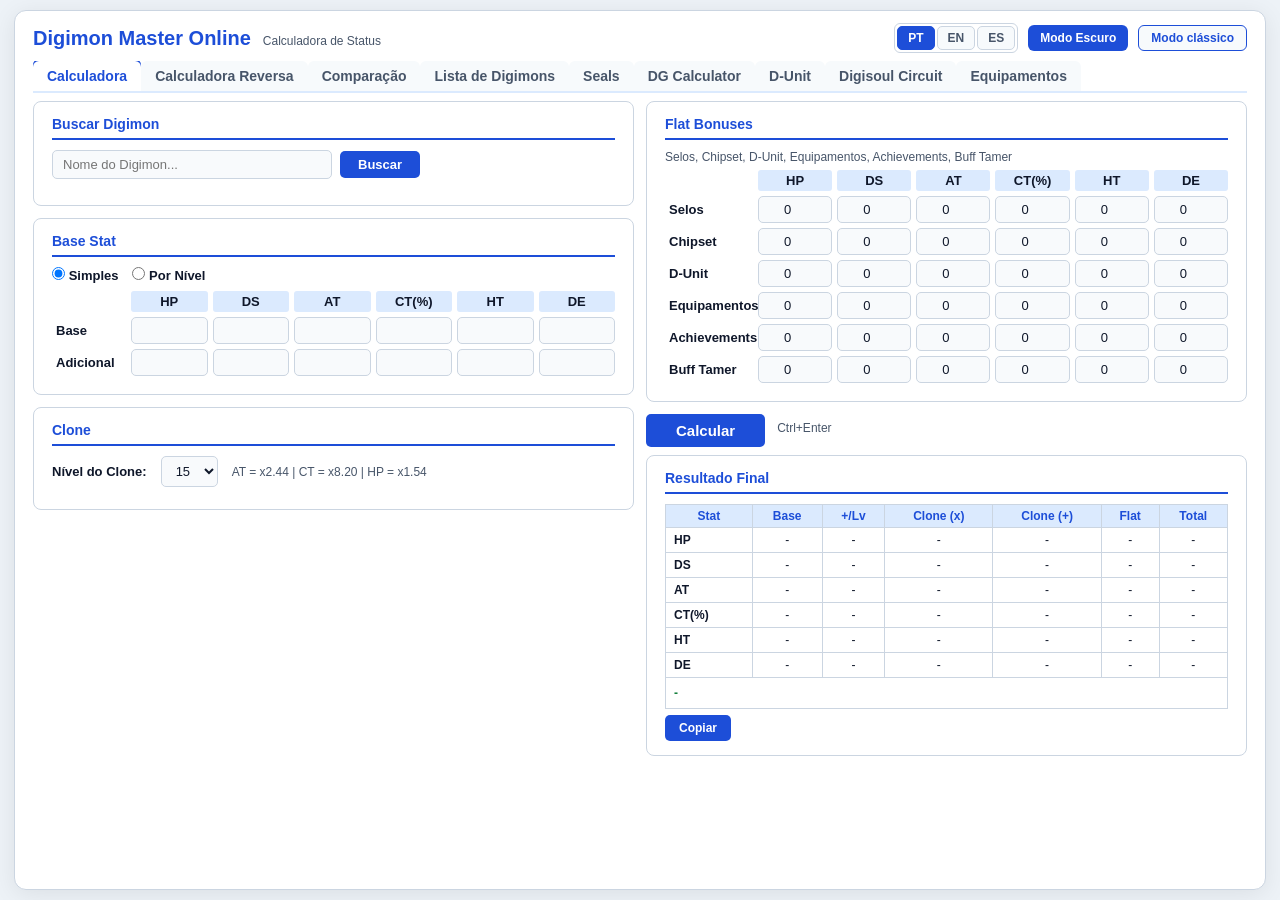
==== commit 489821bc: "att att" ====
--- a/web/index.html
+++ b/web/index.html
@@ -5,6 +5,18 @@
 <meta name="viewport" content="width=device-width, initial-scale=1.0">
 <title>Digimon Master Online - Calculadora</title>
 <link rel="stylesheet" href="style.css">
+<link rel="stylesheet" href="clothing.css">
+<link rel="stylesheet" href="layout-fit.css" id="fitCss">
+<script>
+  // Layout escolhido no botao do cabecalho (padrao: "fit" = cabe na tela; "classic" = pagina rolavel como antes).
+  // Aplicado aqui, antes da pagina aparecer, para nao piscar no layout errado; js/layout.js cuida do botao.
+  (function() {
+    var mode = 'fit';
+    try { if (localStorage.getItem('dmo.layout') === 'classic') mode = 'classic'; } catch (e) {}
+    if (mode === 'classic') document.getElementById('fitCss').media = 'not all';
+    document.documentElement.setAttribute('data-layout', mode);
+  })();
+</script>
 </head>
 <body>
 
@@ -17,6 +29,7 @@
       <button class="lang-btn" data-lang="es">ES</button>
     </div>
     <button class="theme-toggle" id="themeToggle" data-i18n="themeDark">Modo Escuro</button>
+    <button class="layout-toggle" id="layoutToggle" type="button">Modo clássico</button>
   </div>
   <div class="header-title">
     <h1 data-i18n="h1">Digimon Master Online</h1>
@@ -33,6 +46,7 @@
   <button class="tab-btn" data-tab="dgcalc" data-i18n="tabDg">DG Calculator</button>
   <button class="tab-btn" data-tab="dunit" data-i18n="tabDunit">D-Unit</button>
   <button class="tab-btn" data-tab="digisoul" data-i18n="tabDigisoul">Digisoul Circuit</button>
+  <button class="tab-btn" data-tab="clothing" data-i18n="tabClothing">Equipamentos</button>
 </div>
 
 <!-- ===================== TAB 1: CALCULADORA ===================== -->
@@ -572,6 +586,11 @@
   </div>
 </div>
 
+<!-- ========== Aba Clothing ========== -->
+<div class="tab-content" id="tab-clothing">
+  <div id="clothingRoot"></div>
+</div>
+
 </div> <!-- /app-card -->
 
 <script src="digimon_data.js"></script>
--- a/web/style.css
+++ b/web/style.css
@@ -24,6 +24,7 @@
   --border: #334155;
   --input-bg: #0f172a;
   --input-fg: #e5eefb;
+  color-scheme: dark; /* barras de rolagem e controles nativos tambem escuros */
 }
 
 * { box-sizing: border-box; margin: 0; padding: 0; }
@@ -134,8 +135,9 @@
 .header { margin-bottom: 16px; }
 .header-top {
   display: flex;
-  justify-content: space-between;
+  justify-content: flex-start;
   align-items: center;
+  gap: 8px;
   margin-bottom: 8px;
 }
 .header h1 {
@@ -159,6 +161,24 @@
   font-size: 13px;
 }
 .theme-toggle:hover { opacity: .9; }
+
+/* botao que alterna entre o layout classico e o que cabe na tela (js/layout.js);
+   so aparece onde os dois existem: janelas largas e altas (as mesmas medidas de layout-fit.css) */
+.layout-toggle {
+  display: none;
+  background: var(--panel-bg);
+  color: var(--accent);
+  border: 1px solid var(--accent);
+  padding: 8px 16px;
+  border-radius: 6px;
+  cursor: pointer;
+  font-weight: 600;
+  font-size: 13px;
+}
+.layout-toggle:hover { background: var(--accent-soft); }
+@media (min-width: 1024px) and (min-height: 560px) {
+  .layout-toggle { display: inline-block; }
+}
 
 /* ===== CARD ===== */
 .card {
@@ -636,11 +656,13 @@
 .dgcalc-dg-stripe { height: 3px; }
 .dgcalc-dg-body { padding: 12px 14px; }
 .dgcalc-dg-head { display: flex; justify-content: space-between; align-items: flex-start; margin-bottom: 6px; }
-.dgcalc-dg-name { font-size: 15px; font-weight: 700; }
-.dgcalc-dg-full { font-size: 11px; color: var(--sub-fg); }
+/* nome e nome completo sempre numa linha so (o texto inteiro fica no tooltip): todos os cards tem a mesma altura */
+.dgcalc-dg-head > div:first-child { min-width: 0; }
+.dgcalc-dg-name { font-size: 15px; font-weight: 700; white-space: nowrap; overflow: hidden; text-overflow: ellipsis; }
+.dgcalc-dg-full { font-size: 11px; color: var(--sub-fg); white-space: nowrap; overflow: hidden; text-overflow: ellipsis; }
 .dgcalc-dg-tier { font-size: 11px; font-weight: 700; padding: 2px 8px; border-radius: 4px; white-space: nowrap; }
 
-.dgcalc-dg-status-row { display: flex; align-items: center; gap: 8px; margin-bottom: 10px; }
+.dgcalc-dg-status-row { display: flex; align-items: center; gap: 8px; margin-bottom: 10px; white-space: nowrap; }
 .dgcalc-dg-boss { font-size: 12px; color: var(--sub-fg); }
 .dgcalc-dg-diff { font-size: 12px; padding: 2px 6px; border-radius: 4px; background: var(--panel-bg); font-weight: 600; }
 .dgcalc-dg-badge {
@@ -669,9 +691,14 @@
 .dgcalc-dg-bar-fill[data-pass="false"][data-close="false"] { background: #ef4444; }
 .dgcalc-dg-bar-pct { font-size: 11px; color: var(--sub-fg); text-align: right; margin-top: 2px; }
 .dgcalc-dg-statbar[data-idle="true"] { opacity: .55; }
+/* requisito que a dungeon nao tem: a linha fica (para os cards terem o mesmo tamanho), apagada e sem barra */
+.dgcalc-dg-statbar[data-absent="true"] { opacity: .45; }
+.dgcalc-dg-statbar[data-absent="true"] .dgcalc-dg-bar-track { visibility: hidden; }
 
 .dgcalc-dg-details { margin-top: 10px; padding-top: 8px; border-top: 1px solid var(--border); }
 .dgcalc-dg-details summary { cursor: pointer; font-size: 12px; font-weight: 600; color: var(--accent); }
+.dgcalc-dg-details summary, .dgcalc-dg-details-empty { line-height: 16px; }
+.dgcalc-dg-details-empty { visibility: hidden; font-size: 12px; font-weight: 600; }
 .dgcalc-dg-details-body {
   display: flex; flex-direction: column; gap: 6px; margin-top: 8px;
   font-size: 12px; line-height: 1.5; color: var(--sub-fg);
@@ -946,10 +973,10 @@
   border: 2px solid var(--border); border-radius: 8px; background: var(--panel-bg); font-size: 22px;
 }
 .dsc-mod-body { flex: 1; min-width: 0; }
-.dsc-mod-title { font-size: 13px; font-weight: 700; color: var(--label-fg); margin-bottom: 3px; }
+.dsc-mod-title { display: flex; flex-wrap: wrap; align-items: center; gap: 2px 6px; font-size: 13px; font-weight: 700; color: var(--label-fg); margin-bottom: 3px; }
 .dsc-mod-slot {
-  margin-left: 6px; padding: 1px 6px; border-radius: 4px; background: var(--accent);
-  color: #fff; font-size: 10px; font-weight: 700;
+  padding: 1px 6px; border-radius: 4px; background: var(--accent);
+  color: #fff; font-size: 10px; font-weight: 700; white-space: nowrap;
 }
 .dsc-mod-line { display: flex; justify-content: space-between; gap: 8px; font-size: 12px; color: var(--sub-fg); }
 .dsc-mod-line b { color: var(--accent); }
@@ -966,173 +993,3 @@
 @media (max-width: 768px) {
   .dsc-layout { grid-template-columns: 1fr; }
 }
-
-/* ===== CABE NA TELA (desktop) =====
-   Em janelas largas e altas (a partir de 1024 x 560) a pagina vira um painel: cabecalho, abas e o conteudo da aba
-   ocupam exatamente a altura da janela. As abas se espalham em colunas e so as listas compridas rolam por dentro.
-   Abaixo disso (celular, janela baixa) vale o layout em fluxo de sempre, definido nas regras acima. */
-@media (min-width: 1024px) and (min-height: 560px) {
-  body {
-    height: 100vh;
-    height: 100dvh;
-    min-height: 0;
-    padding: 10px 14px;
-    display: flex;
-    flex-direction: column;
-    overflow: hidden;
-  }
-  .app-card {
-    flex: 1 1 auto;
-    min-height: 0;
-    width: 100%;
-    max-width: 1880px;
-    padding: 12px 18px 14px;
-    display: flex;
-    flex-direction: column;
-  }
-  .file-protocol-warning { flex: none; }
-
-  /* cabecalho numa linha so: titulo a esquerda, idioma + tema a direita */
-  .header { flex: none; display: flex; align-items: center; justify-content: space-between; gap: 16px; margin-bottom: 8px; }
-  .header-title { order: 1; display: flex; align-items: baseline; gap: 12px; min-width: 0; }
-  .header-top { order: 2; margin: 0; gap: 10px; }
-  .header h1 { font-size: 20px; line-height: 1.2; white-space: nowrap; }
-  .header .sub { white-space: nowrap; }
-  .lang-widget { position: static; order: -1; padding: 2px; gap: 2px; border-radius: 6px; }
-  .lang-widget, [data-theme="dark"] .lang-widget { box-shadow: none; }
-  .lang-btn { padding: 4px 10px; }
-  .theme-toggle { float: none; padding: 6px 12px; font-size: 12px; }
-
-  .tabs-nav { flex: none; flex-wrap: nowrap; overflow-x: auto; margin-bottom: 8px; scrollbar-width: thin; }
-  .tab-btn { flex: none; padding: 7px 14px; white-space: nowrap; }
-
-  /* a aba ativa ocupa o resto da altura; se algo ainda nao couber, rola so ela (o resto da pagina fica parado) */
-  .tab-content.active {
-    flex: 1 1 auto;
-    min-height: 0;
-    display: flex;
-    flex-direction: column;
-    gap: 8px;
-    overflow: auto;
-    padding: 3px; /* folga para sombras e anel de foco nao serem cortados pela rolagem */
-    margin: -3px;
-  }
-  .tab-content.active > * { flex: none; }
-
-  .card { padding: 10px 14px; margin-bottom: 0; }
-  .card-title { font-size: 14px; margin-bottom: 6px; padding-bottom: 4px; border-bottom-width: 2px; }
-  .card-hint { margin-bottom: 6px; }
-  .form-row { gap: 6px 14px; margin-bottom: 6px; }
-  input, select { padding: 5px 8px; }
-
-  /* --- Calculadora: 2 colunas (entrada | bonus + resultado); em telas maiores, 3 colunas --- */
-  .calc-layout { display: grid; grid-template-columns: repeat(2, minmax(0, 1fr)); gap: 8px 12px; align-content: start; }
-  .calc-col { display: flex; flex-direction: column; gap: 8px; min-width: 0; }
-  .calc-col-in { grid-column: 1; grid-row: 1 / span 2; }
-  .calc-col-flat { grid-column: 2; grid-row: 1; }
-  .calc-col-out { grid-column: 2; grid-row: 2; }
-  .calc-actions { display: flex; align-items: center; }
-  .calc-actions .btn-buscar { margin: 0 !important; }
-  /* as grades Simples/Por Nivel tem uma coluna vazia de 80px no fim de cada linha: aqui ela some */
-  #simple-fields .stats-grid, #nivel-fields .stats-grid { grid-template-columns: 74px repeat(6, minmax(0, 1fr)) !important; }
-  #simple-fields .stats-grid > :nth-child(8n), #nivel-fields .stats-grid > :nth-child(8n) { display: none; }
-  #flatGrid { grid-template-columns: 88px repeat(6, minmax(0, 1fr)) !important; }
-  .stats-grid { gap: 3px; margin: 4px 0; }
-  .stats-grid .header-cell { padding: 3px; }
-  .stats-grid input { padding: 3px 5px; }
-  .result-table { font-size: 12px; margin-top: 4px; }
-  .result-table th { padding: 4px 6px; }
-  .result-table td { padding: 3px 6px; }
-  .copy-btn { margin-top: 6px; }
-
-  /* --- Comparacao: cartoes lado a lado, a area deles rola --- */
-  #tab-comparacao.active > .compare-grid { flex: 1 1 auto; min-height: 0; overflow: auto; align-content: start; grid-template-columns: repeat(auto-fill, minmax(340px, 1fr)); gap: 10px; padding: 2px; }
-  .compare-card { min-height: 0; padding: 10px 12px; }
-
-  /* --- Lista de Digimons e Seals: a tabela ocupa o resto da altura --- */
-  #tab-lista.active > .list-table-wrap { flex: 1 1 auto; min-height: 0; max-height: none; }
-  #tab-seals.active > .card { flex: 1 1 auto; min-height: 0; display: flex; flex-direction: column; }
-  #tab-seals .sub-tab-content.active { flex: 1 1 auto; min-height: 0; display: flex; flex-direction: column; overflow: auto; }
-  #tab-seals .list-table-wrap { flex: 1 1 auto; min-height: 0; max-height: none; }
-  .sub-tabs-nav { margin-bottom: 6px; }
-  .seal-stats { margin-bottom: 6px; }
-
-  /* --- DG Calculator: campos a esquerda, dungeons a direita (a lista de cartoes rola) --- */
-  .dgcalc-layout { flex: 1 1 auto; min-height: 0; grid-template-columns: 340px minmax(0, 1fr); grid-template-rows: minmax(0, 1fr); gap: 16px; align-items: stretch; }
-  .dgcalc-left { min-height: 0; overflow-y: auto; gap: 8px; padding-right: 2px; }
-  .dgcalc-heading h2 { font-size: 17px; }
-  .dgcalc-subtitle { font-size: 12px; }
-  .dgcalc-fields { display: grid; grid-template-columns: 1fr 1fr; gap: 8px 10px; }
-  .dgcalc-field label { margin-bottom: 3px; }
-  .dgcalc-field input { padding: 6px 8px; font-size: 14px; }
-  .dgcalc-chip { padding: 5px 4px; }
-  .dgcalc-chip-val { font-size: 16px; }
-  .dgcalc-disclaimer { padding: 0 2px; }
-  .dgcalc-right { min-height: 0; display: grid; grid-template-columns: minmax(0, 1fr) auto; grid-template-rows: auto auto auto minmax(0, 1fr); column-gap: 12px; }
-  .dgcalc-section-header { grid-column: 1; grid-row: 1; align-self: center; margin-bottom: 8px; }
-  .dgcalc-sortbar { grid-column: 2; grid-row: 1; margin-bottom: 8px; }
-  .dgcalc-warning { grid-column: 1 / -1; grid-row: 2; }
-  .dgcalc-empty { grid-column: 1 / -1; grid-row: 3; flex-direction: row; flex-wrap: wrap; justify-content: flex-start; gap: 2px 10px; min-height: 0; margin-bottom: 8px; padding: 6px 10px; border: 1px dashed var(--border); border-radius: 8px; }
-  .dgcalc-empty-icon { font-size: 20px; margin: 0; }
-  .dgcalc-empty-title { margin: 0; }
-  .dgcalc-empty-text { max-width: none; }
-  .dgcalc-grid { grid-column: 1 / -1; grid-row: 4; min-height: 0; overflow-y: auto; align-content: start; grid-template-columns: repeat(auto-fill, minmax(250px, 1fr)); gap: 8px; padding: 2px 4px 2px 2px; }
-  .dgcalc-dg-body { padding: 8px 10px; }
-  .dgcalc-dg-head { margin-bottom: 4px; gap: 6px; }
-  .dgcalc-dg-head > div:first-child { min-width: 0; }
-  .dgcalc-dg-name { font-size: 14px; }
-  .dgcalc-dg-full { white-space: nowrap; overflow: hidden; text-overflow: ellipsis; }
-  .dgcalc-dg-status-row { margin-bottom: 6px; }
-  /* cada barra vira 2 linhas (nome + valores / barra + %) em vez de 3 */
-  .dgcalc-dg-statbar { display: grid; grid-template-columns: minmax(0, 1fr) auto; column-gap: 8px; align-items: center; margin-bottom: 4px; }
-  .dgcalc-dg-bar-header { display: contents; }
-  .dgcalc-dg-bar-header > span:first-child { grid-column: 1; grid-row: 1; }
-  .dgcalc-dg-bar-header > span:last-child { grid-column: 2; grid-row: 1; text-align: right; }
-  .dgcalc-dg-bar-track { grid-column: 1; grid-row: 2; height: 6px; }
-  .dgcalc-dg-bar-pct { grid-column: 2; grid-row: 2; margin-top: 0; line-height: 1; }
-  .dgcalc-dg-details { margin-top: 6px; padding-top: 6px; }
-
-  /* --- D-Unit: progresso a esquerda, familias a direita (a grade rola) --- */
-  .dunit-layout { flex: 1 1 auto; min-height: 0; grid-template-columns: 300px minmax(0, 1fr); grid-template-rows: minmax(0, 1fr); gap: 12px; align-items: stretch; }
-  .dunit-left { min-height: 0; overflow-y: auto; gap: 8px; }
-  .dunit-right { min-height: 0; display: flex; flex-direction: column; }
-  .dunit-toolbar { flex: none; margin-bottom: 8px; }
-  .dunit-grid { flex: 1 1 auto; min-height: 0; overflow-y: auto; align-content: start; grid-template-columns: repeat(auto-fill, minmax(270px, 1fr)); gap: 8px; padding: 2px 4px 2px 2px; }
-  .dunit-progress-ring { width: 108px; height: 108px; margin-bottom: 6px; }
-  .dunit-ring-count { font-size: 24px; }
-  .dunit-tier-list { gap: 2px; }
-  .dunit-tier-item { padding: 4px 8px; }
-
-  /* --- Digisoul Circuit: tabuleiro + efeitos a esquerda, modulos a direita (a lista rola) --- */
-  .dsc-layout { flex: 1 1 auto; min-height: 0; grid-template-columns: 330px minmax(0, 1fr); grid-template-rows: minmax(0, 1fr); gap: 12px; align-items: stretch; }
-  .dsc-left { min-height: 0; overflow-y: auto; gap: 8px; }
-  .dsc-right { min-height: 0; display: flex; flex-direction: column; }
-  .dsc-right > .card { flex: 1 1 auto; min-height: 0; display: flex; flex-direction: column; }
-  .dsc-board { max-width: 250px; margin: 2px auto 6px; }
-  .dsc-effects { display: grid; grid-template-columns: 1fr 1fr; gap: 4px; }
-  .dsc-effects .dsc-empty { grid-column: 1 / -1; }
-  .dsc-eff-row { padding: 4px 8px; font-size: 12px; }
-  .dsc-toolbar { flex: none; margin-bottom: 8px; }
-  .dsc-msg { flex: none; }
-  .dsc-form {
-    flex: none; display: grid; grid-template-columns: minmax(0, 1fr) minmax(0, 1.5fr);
-    grid-template-areas: "title title" "kind lines" "name lines" "actions lines";
-    gap: 4px 14px; align-content: start; padding: 10px 12px; margin-bottom: 8px;
-  }
-  .dsc-form-title { grid-area: title; }
-  .dsc-row-kind { grid-area: kind; }
-  .dsc-row-name { grid-area: name; }
-  #dscLines { grid-area: lines; }
-  .dsc-row-actions { grid-area: actions; }
-  .dsc-form .form-row { margin-bottom: 0; }
-  .dsc-list { flex: 1 1 auto; min-height: 0; max-height: none; display: grid; grid-template-columns: repeat(auto-fill, minmax(320px, 1fr)); gap: 8px; align-content: start; padding: 2px 4px 2px 2px; }
-  .dsc-list .dsc-empty { grid-column: 1 / -1; }
-}
-
-/* telas bem largas (ex.: notebook full HD a 125%): a Calculadora usa 3 colunas */
-@media (min-width: 1500px) and (min-height: 560px) {
-  .calc-layout { grid-template-columns: repeat(3, minmax(0, 1fr)); }
-  .calc-col-in { grid-column: 1; grid-row: 1; }
-  .calc-col-flat { grid-column: 2; grid-row: 1; }
-  .calc-col-out { grid-column: 3; grid-row: 1; }
-}
--- a/web/clothing.css
+++ b/web/clothing.css
@@ -0,0 +1,31 @@
+/* Aba Equipamentos: simulador de reforma no estilo da tela Equipment Enchant */
+.clo-sim-bar { display: flex; gap: 8px; flex-wrap: wrap; margin: 8px 0; }
+.clo-enchant { max-width: 440px; margin: 12px auto; padding: 14px 16px 16px; background: linear-gradient(#143a66, #0c2342); border: 2px solid #3a86c0; border-radius: 10px; color: #d6ecff; text-align: center; font-size: 14px; }
+.clo-enchant-title { font-weight: bold; margin-bottom: 8px; letter-spacing: .5px; }
+.clo-enchant-name { color: #66d4ff; }
+.clo-item-icon, .clo-slot, .clo-mat-box { width: 46px; height: 46px; border: 1px solid #4a9ad0; background: #08182c; border-radius: 4px; display: flex; align-items: center; justify-content: center; font-size: 24px; }
+.clo-item-icon { margin: 8px auto; }
+.clo-mat-box { margin: 0 auto 4px; }
+.clo-mid { display: grid; grid-template-columns: 1fr auto 1fr; align-items: center; gap: 8px; margin: 10px 0; }
+.clo-side { display: flex; flex-direction: column; align-items: center; gap: 4px; }
+.clo-counter { display: flex; align-items: center; gap: 4px; }
+.clo-arrow { background: transparent; border: 0; color: #f2c14e; cursor: pointer; font-size: 14px; padding: 2px 4px; }
+.clo-arrow:hover { color: #fff; }
+.clo-count { min-width: 2.4em; padding: 1px 6px; background: #08182c; border: 1px solid #3a86c0; border-radius: 3px; }
+.clo-label { color: #66d4ff; font-size: 12px; }
+.clo-chip { width: 96px; height: 96px; display: flex; align-items: center; justify-content: center; background: #0a1a30; border: 3px solid #9ad0f0; border-radius: 10px; box-shadow: 0 0 0 4px #1f4d7a inset; }
+.clo-chip-pct { font-weight: bold; font-size: 16px; }
+.clo-mats { display: flex; justify-content: center; gap: 18px; margin: 10px 0; flex-wrap: wrap; }
+.clo-mat-0 { color: #b8c4d0; } .clo-mat-1 { color: #7ed957; } .clo-mat-2 { color: #47d1d1; }
+.clo-mat-count { color: #66d4ff; font-size: 13px; }
+.clo-mat-input { background: #08182c; color: #d6ecff; border: 1px solid #3a86c0; border-radius: 3px; text-align: right; }
+.clo-mat-input.lack { color: #ff6b6b; border-color: #ff6b6b; }
+.clo-compare { display: grid; grid-template-columns: 1fr auto 1fr; gap: 8px; align-items: center; background: #0a1a30; border: 1px solid #3a86c0; border-radius: 6px; padding: 10px; margin: 10px 0; }
+.clo-cmp-title { font-weight: bold; margin-bottom: 4px; }
+.clo-cmp-line { font-size: 13px; }
+.clo-cmp-arrow { font-size: 34px; color: #9ad0f0; }
+.clo-enchant-btn { padding: 8px 20px; background: #1d5f99; color: #fff; border: 1px solid #66b3e6; border-radius: 4px; cursor: pointer; font-weight: bold; }
+.clo-enchant-btn:disabled { opacity: .5; cursor: not-allowed; }
+.clo-cost { margin-top: 8px; font-size: 12px; color: #9ad0f0; }
+.clo-settings { margin-top: 12px; }
+.clo-field { display: inline-block; margin: 4px 12px 4px 0; }
--- a/web/layout-fit.css
+++ b/web/layout-fit.css
@@ -0,0 +1,200 @@
+/* ===== MODO "CABE NA TELA" (desktop) =====
+   Folha opcional, carregada depois de style.css. O botao do cabecalho (js/layout.js) liga e desliga esta folha inteira.
+   Ligada (padrao), em janelas largas e altas (a partir de 1024 x 560) a pagina vira um painel: cabecalho, abas e o
+   conteudo da aba ocupam exatamente a altura da janela, as abas se espalham em colunas e so as listas compridas rolam
+   por dentro. Desligada (ou em celular / janela baixa), vale o layout classico em fluxo definido em style.css. */
+@media (min-width: 1024px) and (min-height: 560px) {
+  body {
+    height: 100vh;
+    height: 100dvh;
+    min-height: 0;
+    padding: 10px 14px;
+    display: flex;
+    flex-direction: column;
+    overflow: hidden;
+  }
+  .app-card {
+    flex: 1 1 auto;
+    min-height: 0;
+    width: 100%;
+    max-width: 1880px;
+    padding: 12px 18px 14px;
+    display: flex;
+    flex-direction: column;
+  }
+  .file-protocol-warning { flex: none; }
+
+  /* cabecalho numa linha so: titulo a esquerda, idioma + tema a direita */
+  .header { flex: none; display: flex; align-items: center; justify-content: space-between; gap: 16px; margin-bottom: 8px; }
+  .header-title { order: 1; display: flex; align-items: baseline; gap: 12px; min-width: 0; }
+  .header-top { order: 2; margin: 0; gap: 10px; }
+  .header h1 { font-size: 20px; line-height: 1.2; white-space: nowrap; }
+  .header .sub { white-space: nowrap; }
+  .lang-widget { position: static; order: -1; padding: 2px; gap: 2px; border-radius: 6px; }
+  .lang-widget, [data-theme="dark"] .lang-widget { box-shadow: none; }
+  .lang-btn { padding: 4px 10px; }
+  .theme-toggle { float: none; padding: 6px 12px; font-size: 12px; }
+  .layout-toggle { padding: 5px 12px; font-size: 12px; }
+
+  .tabs-nav { flex: none; flex-wrap: nowrap; overflow-x: auto; margin-bottom: 8px; scrollbar-width: thin; }
+  .tab-btn { flex: none; padding: 7px 14px; white-space: nowrap; }
+
+  /* a aba ativa ocupa o resto da altura; se algo ainda nao couber, rola so ela (o resto da pagina fica parado) */
+  .tab-content.active {
+    flex: 1 1 auto;
+    min-height: 0;
+    display: flex;
+    flex-direction: column;
+    gap: 8px;
+    overflow: auto;
+    padding: 3px; /* folga para sombras e anel de foco nao serem cortados pela rolagem */
+    margin: -3px;
+  }
+  :where(.tab-content.active) > * { flex: none; } /* :where() = sem peso na especificidade, o layout de cada aba pode sobrescrever */
+
+  .card { padding: 10px 14px; margin-bottom: 0; }
+  .card-title { font-size: 14px; margin-bottom: 6px; padding-bottom: 4px; border-bottom-width: 2px; }
+  .card-hint { margin-bottom: 6px; }
+  .form-row { gap: 6px 14px; margin-bottom: 6px; }
+  input, select { padding: 5px 8px; }
+
+  /* --- Calculadora: 2 colunas (entrada | bonus + resultado); em telas maiores, 3 colunas --- */
+  .calc-layout { display: grid; grid-template-columns: repeat(2, minmax(0, 1fr)); gap: 8px 12px; align-content: start; }
+  .calc-col { display: flex; flex-direction: column; gap: 8px; min-width: 0; }
+  .calc-col-in { grid-column: 1; grid-row: 1 / span 2; }
+  .calc-col-flat { grid-column: 2; grid-row: 1; }
+  .calc-col-out { grid-column: 2; grid-row: 2; }
+  .calc-actions { display: flex; align-items: center; }
+  .calc-actions .btn-buscar { margin: 0 !important; }
+  /* as grades Simples/Por Nivel tem uma coluna vazia de 80px no fim de cada linha: aqui ela some */
+  #simple-fields .stats-grid, #nivel-fields .stats-grid { grid-template-columns: 74px repeat(6, minmax(0, 1fr)) !important; }
+  #simple-fields .stats-grid > :nth-child(8n), #nivel-fields .stats-grid > :nth-child(8n) { display: none; }
+  #flatGrid { grid-template-columns: 88px repeat(6, minmax(0, 1fr)) !important; }
+  .stats-grid { gap: 3px; margin: 4px 0; }
+  .stats-grid .header-cell { padding: 3px; }
+  .stats-grid input { padding: 3px 5px; }
+  .result-table { font-size: 12px; margin-top: 4px; }
+  .result-table th { padding: 4px 6px; }
+  .result-table td { padding: 3px 6px; }
+  .copy-btn { margin-top: 6px; }
+
+  /* --- Comparacao: cartoes lado a lado, a area deles rola --- */
+  #tab-comparacao.active > .compare-grid { flex: 1 1 auto; min-height: 0; overflow: auto; align-content: start; grid-auto-rows: max-content; grid-template-columns: repeat(auto-fill, minmax(340px, 1fr)); gap: 10px; padding: 2px; }
+  .compare-card { min-height: 0; padding: 10px 12px; }
+
+  /* --- Lista de Digimons e Seals: a tabela ocupa o resto da altura --- */
+  #tab-lista.active > .list-table-wrap { flex: 1 1 auto; min-height: 0; max-height: none; }
+  #tab-seals.active > .card { flex: 1 1 auto; min-height: 0; display: flex; flex-direction: column; }
+  #tab-seals .sub-tab-content.active { flex: 1 1 auto; min-height: 0; display: flex; flex-direction: column; overflow: auto; }
+  #tab-seals .list-table-wrap { flex: 1 1 auto; min-height: 0; max-height: none; }
+  .sub-tabs-nav { margin-bottom: 6px; }
+  .seal-stats { margin-bottom: 6px; }
+
+  /* --- DG Calculator: campos a esquerda, dungeons a direita (a lista de cartoes rola) --- */
+  .dgcalc-layout { flex: 1 1 auto; min-height: 0; grid-template-columns: 320px minmax(0, 1fr); grid-template-rows: minmax(0, 1fr); gap: 12px; align-items: stretch; }
+  .dgcalc-left { min-height: 0; overflow-y: auto; gap: 8px; padding-right: 2px; }
+  .dgcalc-heading h2 { font-size: 17px; }
+  .dgcalc-subtitle { font-size: 12px; }
+  .dgcalc-fields { display: grid; grid-template-columns: 1fr 1fr; gap: 8px 10px; }
+  .dgcalc-field label { margin-bottom: 3px; }
+  .dgcalc-field input { padding: 6px 8px; font-size: 14px; }
+  .dgcalc-chip { padding: 5px 4px; }
+  .dgcalc-chip-val { font-size: 16px; }
+  .dgcalc-disclaimer { padding: 0 2px; }
+  .dgcalc-right { min-height: 0; display: grid; grid-template-columns: minmax(0, 1fr) auto; grid-template-rows: auto auto auto minmax(0, 1fr); column-gap: 12px; }
+  .dgcalc-section-header { grid-column: 1; grid-row: 1; align-self: center; margin-bottom: 8px; }
+  .dgcalc-sortbar { grid-column: 2; grid-row: 1; margin-bottom: 8px; }
+  .dgcalc-warning { grid-column: 1 / -1; grid-row: 2; }
+  .dgcalc-empty { grid-column: 1 / -1; grid-row: 3; flex-direction: row; flex-wrap: wrap; justify-content: flex-start; gap: 2px 10px; min-height: 0; margin-bottom: 8px; padding: 6px 10px; border: 1px dashed var(--border); border-radius: 8px; }
+  .dgcalc-empty-icon { font-size: 20px; margin: 0; }
+  .dgcalc-empty-title { margin: 0; }
+  .dgcalc-empty-text { max-width: none; }
+  .dgcalc-grid { grid-column: 1 / -1; grid-row: 4; min-height: 0; overflow-y: auto; align-content: start; grid-auto-rows: max-content; grid-template-columns: repeat(auto-fill, minmax(250px, 1fr)); gap: 8px; padding: 2px 4px 2px 2px; }
+  .dgcalc-dg-body { padding: 8px 10px; }
+  .dgcalc-dg-head { margin-bottom: 4px; gap: 6px; }
+  .dgcalc-dg-name { font-size: 14px; }
+  .dgcalc-dg-status-row { margin-bottom: 6px; }
+  /* cada barra vira 2 linhas (nome + valores / barra + %) em vez de 3 */
+  .dgcalc-dg-statbar { display: grid; grid-template-columns: minmax(0, 1fr) auto; column-gap: 8px; align-items: center; margin-bottom: 4px; }
+  .dgcalc-dg-bar-header { display: contents; }
+  .dgcalc-dg-bar-header > span:first-child { grid-column: 1; grid-row: 1; }
+  .dgcalc-dg-bar-header > span:last-child { grid-column: 2; grid-row: 1; text-align: right; }
+  .dgcalc-dg-bar-track { grid-column: 1; grid-row: 2; height: 6px; }
+  .dgcalc-dg-bar-pct { grid-column: 2; grid-row: 2; margin-top: 0; line-height: 1; }
+  .dgcalc-dg-details { margin-top: 6px; padding-top: 6px; }
+
+  /* --- D-Unit: progresso a esquerda, familias a direita (a grade rola) --- */
+  .dunit-layout { flex: 1 1 auto; min-height: 0; grid-template-columns: 300px minmax(0, 1fr); grid-template-rows: minmax(0, 1fr); gap: 12px; align-items: stretch; }
+  .dunit-left { min-height: 0; overflow-y: auto; gap: 8px; }
+  .dunit-right { min-height: 0; display: flex; flex-direction: column; }
+  .dunit-toolbar { flex: none; margin-bottom: 8px; }
+  .dunit-grid { flex: 1 1 auto; min-height: 0; overflow-y: auto; align-content: start; grid-auto-rows: max-content; grid-template-columns: repeat(auto-fill, minmax(270px, 1fr)); gap: 8px; padding: 2px 4px 2px 2px; }
+  .dunit-progress-ring { width: clamp(84px, 15vh, 108px); height: clamp(84px, 15vh, 108px); margin-bottom: 6px; }
+  .dunit-ring-count { font-size: 24px; }
+  .dunit-tier-list { gap: 2px; }
+  .dunit-tier-item { padding: 4px 8px; }
+
+  /* --- Digisoul Circuit: tabuleiro + efeitos a esquerda, modulos a direita (a lista rola) --- */
+  .dsc-layout { flex: 1 1 auto; min-height: 0; grid-template-columns: 330px minmax(0, 1fr); grid-template-rows: minmax(0, 1fr); gap: 12px; align-items: stretch; }
+  .dsc-left { min-height: 0; overflow-y: auto; gap: 8px; }
+  .dsc-right { min-height: 0; display: flex; flex-direction: column; }
+  .dsc-right > .card { flex: 1 1 auto; min-height: 0; display: flex; flex-direction: column; }
+  .dsc-board { max-width: min(250px, 36vh); margin: 2px auto 6px; }
+  .dsc-effects { display: grid; grid-template-columns: 1fr 1fr; gap: 4px; }
+  .dsc-effects .dsc-empty { grid-column: 1 / -1; }
+  .dsc-eff-row { padding: 4px 8px; font-size: 12px; }
+  .dsc-toolbar { flex: none; margin-bottom: 8px; }
+  .dsc-msg { flex: none; }
+  .dsc-form {
+    flex: none; display: grid; grid-template-columns: minmax(0, 1fr) minmax(0, 1.5fr);
+    grid-template-areas: "title title" "kind lines" "name lines" "actions lines";
+    gap: 4px 14px; align-content: start; padding: 10px 12px; margin-bottom: 8px;
+  }
+  .dsc-form-title { grid-area: title; }
+  .dsc-row-kind { grid-area: kind; display: grid; grid-template-columns: auto minmax(0, 1fr) auto auto; align-items: center; gap: 6px 8px; }
+  .dsc-row-kind select { min-width: 0; }
+  .dsc-row-name { grid-area: name; }
+  #dscLines { grid-area: lines; }
+  .dsc-row-actions { grid-area: actions; }
+  .dsc-form .form-row { margin-bottom: 0; }
+  .dsc-list { flex: 1 1 auto; min-height: 0; max-height: none; display: grid; grid-template-columns: repeat(auto-fill, minmax(320px, 1fr)); grid-auto-rows: max-content; gap: 8px; align-content: start; padding: 2px 4px 2px 2px; }
+  .dsc-list .dsc-empty { grid-column: 1 / -1; }
+}
+
+/* janela baixa (ex.: notebook 1366x768): somem textos de apoio e os espacos encolhem, para as colunas laterais continuarem inteiras na tela */
+@media (min-width: 1024px) and (min-height: 560px) and (max-height: 680px) {
+  .dgcalc-hint { display: none; }
+  .dgcalc-left { gap: 6px; }
+  #dscBoard + .card-hint { display: none; }
+  .dunit-tier-item { padding: 2px 8px; }
+}
+
+/* a partir de 1360px a Calculadora usa 3 colunas (entrada | bonus | resultado) e cabe sem rolar mesmo em notebook 1366x768 */
+@media (min-width: 1360px) and (min-height: 560px) {
+  .calc-layout { grid-template-columns: repeat(3, minmax(0, 1fr)); }
+  .calc-col-in { grid-column: 1; grid-row: 1; }
+  .calc-col-flat { grid-column: 2; grid-row: 1; }
+  .calc-col-out { grid-column: 3; grid-row: 1; }
+}
+/* entre 1360 e 1499px as colunas sao mais estreitas: campos e tabela ficam um pouco menores */
+@media (min-width: 1360px) and (max-width: 1499px) and (min-height: 560px) {
+  .calc-layout .card { padding: 10px; }
+  .calc-layout .stats-grid input { font-size: 12px; padding: 3px; }
+  .calc-layout .stats-grid .label-cell { font-size: 12px; padding: 3px 2px; }
+  #simple-fields .stats-grid, #nivel-fields .stats-grid { grid-template-columns: 62px repeat(6, minmax(0, 1fr)) !important; }
+  #flatGrid { grid-template-columns: 82px repeat(6, minmax(0, 1fr)) !important; }
+  .calc-layout .result-table { font-size: 11px; }
+  .calc-layout .result-table th, .calc-layout .result-table td { padding: 3px 4px; }
+}
+
+/* janela alta (ex.: monitor full HD): sobra altura, entao os espacos voltam a ser mais folgados */
+@media (min-width: 1024px) and (min-height: 820px) {
+  .card { padding: 14px 18px; }
+  .card-title { margin-bottom: 10px; padding-bottom: 6px; }
+  .tab-content.active, .calc-col { gap: 12px; }
+  .form-row { margin-bottom: 8px; }
+  input, select { padding: 6px 10px; }
+  .stats-grid { gap: 5px; }
+  .stats-grid input { padding: 5px 7px; }
+  .result-table td { padding: 5px 8px; }
+}
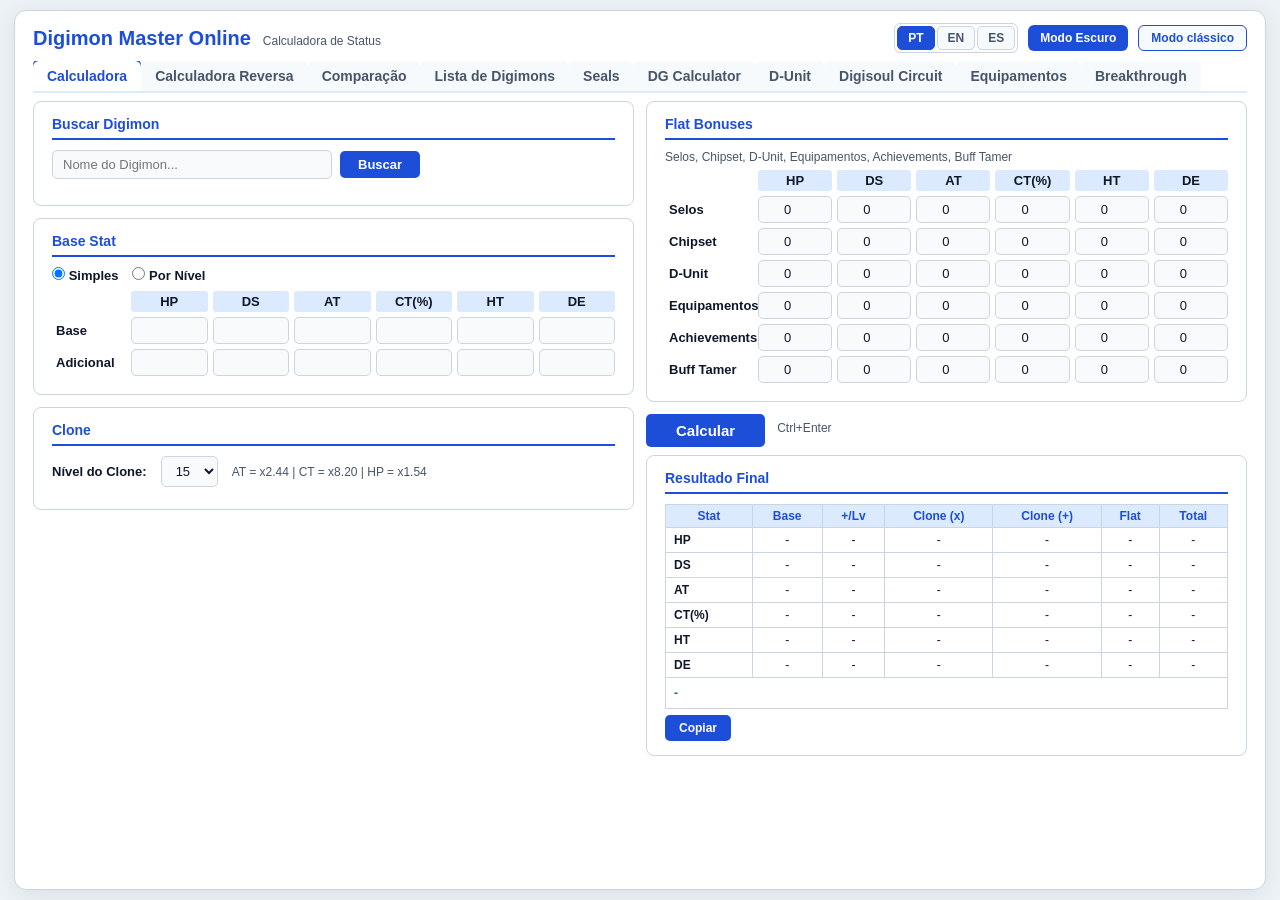
==== commit d8997a9e: "att att" ====
--- a/web/index.html
+++ b/web/index.html
@@ -47,6 +47,7 @@
   <button class="tab-btn" data-tab="dunit" data-i18n="tabDunit">D-Unit</button>
   <button class="tab-btn" data-tab="digisoul" data-i18n="tabDigisoul">Digisoul Circuit</button>
   <button class="tab-btn" data-tab="clothing" data-i18n="tabClothing">Equipamentos</button>
+  <button class="tab-btn" data-tab="breakthrough" data-i18n="tabBreakthrough">Breakthrough</button>
 </div>
 
 <!-- ===================== TAB 1: CALCULADORA ===================== -->
@@ -559,11 +560,17 @@
         <div class="dsc-toolbar">
           <button type="button" class="btn-buscar" id="dscAddBtn" data-i18n="dscAdd">Adicionar m&oacute;dulo</button>
           <button type="button" class="dsc-btn" id="dscExampleBtn" data-i18n="dscExample">Carregar exemplos</button>
+          <button type="button" class="dsc-btn" id="dscUnequipAllBtn">Remover todos</button>
           <button type="button" class="dsc-btn dsc-btn-danger" id="dscClearBtn" data-i18n="dscClear">Limpar tudo</button>
         </div>
         <div class="dsc-msg" id="dscMsg" role="status"></div>
         <form class="dsc-form" id="dscForm" hidden>
           <div class="dsc-form-title" id="dscFormTitle"></div>
+          <div class="form-row dsc-row-preset">
+            <label for="dscPreset">Preset</label>
+            <select id="dscPreset"></select>
+            <button type="button" class="dsc-btn" id="dscPresetBtn">Usar</button>
+          </div>
           <div class="form-row dsc-row-kind">
             <label for="dscKind" data-i18n="dscKindLabel">Tipo</label>
             <select id="dscKind"></select>
@@ -589,6 +596,58 @@
 <!-- ========== Aba Clothing ========== -->
 <div class="tab-content" id="tab-clothing">
   <div id="clothingRoot"></div>
+</div>
+
+<!-- ========== Aba Breakthrough ========== -->
+<div class="tab-content" id="tab-breakthrough">
+  <div class="card">
+    <div class="card-title" data-i18n="btTitle">Simulador de Breakthrough</div>
+    <div class="card-hint" data-i18n="btHint">Escolha os 3 stats positivos e os 2 negativos e clique na casa destacada de cada linha para tentar. Sucesso baixa a chance da pr&oacute;xima tentativa, falha aumenta.</div>
+    <div class="bt-setup">
+      <div class="bt-setup-group">
+        <span class="bt-setup-label" data-i18n="btPositives">Positivos</span>
+        <span class="bt-selects" id="btPosSelects"></span>
+      </div>
+      <div class="bt-setup-group">
+        <span class="bt-setup-label" data-i18n="btNegatives">Negativos</span>
+        <span class="bt-selects" id="btNegSelects"></span>
+      </div>
+      <div class="bt-actions">
+        <button type="button" class="dsc-btn" id="btRandomBtn" data-i18n="btRandom">Sortear stats</button>
+        <button type="button" class="btn-buscar" id="btResetBtn" data-i18n="btReset">Reiniciar</button>
+      </div>
+    </div>
+  </div>
+
+  <div class="bt-top">
+    <div class="card bt-status">
+      <div class="bt-status-col">
+        <div class="bt-label" data-i18n="btAttemptsLabel">Tentativas restantes</div>
+        <div class="bt-attempts" id="btAttempts">40/40</div>
+        <div class="bt-bar"><div class="bt-bar-fill" id="btAttemptsBar"></div></div>
+      </div>
+      <div class="bt-status-col">
+        <div class="bt-label" data-i18n="btChanceLabel">Chance de sucesso</div>
+        <div class="bt-chance" id="btChance">75%</div>
+        <div class="bt-chance-detail">
+          <span><span data-i18n="btSimple">Simples</span> <b id="btSimple"></b></span>
+          <span><span data-i18n="btDouble">Duplo</span> <b id="btDouble"></b></span>
+          <span><span data-i18n="btTriple">Triplo</span> <b id="btTriple"></b></span>
+        </div>
+        <div class="bt-ladder" id="btLadder"></div>
+      </div>
+    </div>
+    <div class="card bt-summary-card">
+      <div class="card-title" data-i18n="btSummaryTitle">Resultado l&iacute;quido</div>
+      <div class="bt-summary" id="btSummary"></div>
+    </div>
+  </div>
+
+  <div class="card">
+    <div class="bt-msg" id="btMsg" role="status" aria-live="polite"></div>
+    <div class="bt-board" id="btBoard"></div>
+    <div class="card-hint bt-note" data-i18n="btNote">Valores por casa conforme a tabela do simulador de refer&ecirc;ncia (wiki do DMO); n&atilde;o conferidos no jogo. Sucesso duplo/triplo preenche 2 ou 3 casas de uma vez; falha tamb&eacute;m gasta a casa.</div>
+  </div>
 </div>
 
 </div> <!-- /app-card -->
--- a/web/style.css
+++ b/web/style.css
@@ -904,7 +904,11 @@
   width: 100%; max-width: 300px; aspect-ratio: 1; margin: 4px auto 10px;
 }
 .dsc-lines { position: absolute; inset: 0; width: 100%; height: 100%; pointer-events: none; }
-.dsc-lines path { fill: none; stroke: var(--accent); stroke-width: 2; opacity: .55; vector-effect: non-scaling-stroke; }
+.dsc-lines path { fill: none; stroke: var(--accent); stroke-width: 2; opacity: .55; vector-effect: non-scaling-stroke; transition: opacity .25s, stroke-width .25s, filter .25s; }
+.dsc-lines path.dsc-line-glow {
+  opacity: 1; stroke-width: 3;
+  filter: drop-shadow(0 0 2px var(--accent)) drop-shadow(0 0 6px var(--accent));
+}
 .dsc-slot {
   position: relative; z-index: 1; margin: 12%;
   display: flex; flex-direction: column; align-items: center; justify-content: center;
@@ -965,7 +969,6 @@
   border-radius: 8px; background: var(--card-bg);
 }
 .dsc-mod { transition: box-shadow .4s, border-color .2s; }
-.dsc-mod.equipped { background: var(--accent-soft); }
 .dsc-mod.editing { border-color: var(--accent); box-shadow: 0 0 0 2px var(--accent-soft); }
 .dsc-mod.flash { box-shadow: 0 0 0 3px var(--accent); }
 .dsc-mod-icon {
@@ -974,22 +977,68 @@
 }
 .dsc-mod-body { flex: 1; min-width: 0; }
 .dsc-mod-title { display: flex; flex-wrap: wrap; align-items: center; gap: 2px 6px; font-size: 13px; font-weight: 700; color: var(--label-fg); margin-bottom: 3px; }
-.dsc-mod-slot {
-  padding: 1px 6px; border-radius: 4px; background: var(--accent);
-  color: #fff; font-size: 10px; font-weight: 700; white-space: nowrap;
-}
 .dsc-mod-line { display: flex; justify-content: space-between; gap: 8px; font-size: 12px; color: var(--sub-fg); }
 .dsc-mod-line b { color: var(--accent); }
-.dsc-mod-actions { display: grid; grid-template-columns: repeat(3, 26px); grid-auto-rows: 26px; gap: 4px; align-content: start; }
+.dsc-mod-actions { display: grid; grid-template-columns: repeat(2, 26px); grid-auto-rows: 26px; gap: 4px; align-content: start; }
 .dsc-ico-btn {
   width: 26px; height: 26px; padding: 0; border: 1px solid var(--border); border-radius: 5px;
   background: var(--panel-bg); color: var(--sub-fg); font-size: 13px; font-weight: 700;
   cursor: pointer; transition: all .15s;
 }
 .dsc-ico-btn.equip:hover, .dsc-ico-btn.edit:hover, .dsc-ico-btn.copy:hover { background: var(--accent); border-color: var(--accent); color: #fff; }
-.dsc-ico-btn.unequip:hover:not(:disabled), .dsc-ico-btn.delete:hover { background: #ef4444; border-color: #ef4444; color: #fff; }
-.dsc-ico-btn:disabled { opacity: .35; cursor: default; }
+.dsc-ico-btn.delete:hover { background: #ef4444; border-color: #ef4444; color: #fff; }
 
 @media (max-width: 768px) {
   .dsc-layout { grid-template-columns: 1fr; }
 }
+
+/* ===== BREAKTHROUGH ===== */
+.bt-setup { display: flex; flex-wrap: wrap; gap: 10px 22px; align-items: center; }
+.bt-setup-group { display: flex; flex-wrap: wrap; align-items: center; gap: 6px 8px; }
+.bt-setup-label { font-size: 12px; font-weight: 700; color: var(--sub-fg); text-transform: uppercase; letter-spacing: .03em; }
+.bt-selects { display: inline-flex; flex-wrap: wrap; gap: 6px; }
+.bt-select { min-width: 110px; }
+.bt-actions { display: flex; gap: 8px; margin-left: auto; }
+.bt-top { display: grid; grid-template-columns: minmax(0, 1.4fr) minmax(0, 1fr); gap: 12px; }
+.bt-top .card { margin-bottom: 0; }
+.bt-status { display: grid; grid-template-columns: 1fr 1fr; gap: 16px; }
+.bt-label { font-size: 12px; color: var(--sub-fg); font-weight: 600; margin-bottom: 4px; }
+.bt-attempts, .bt-chance { font-size: 26px; font-weight: 800; color: var(--label-fg); line-height: 1.1; }
+.bt-chance { color: var(--accent); }
+.bt-bar { height: 8px; background: var(--panel-bg); border: 1px solid var(--border); border-radius: 5px; overflow: hidden; margin-top: 8px; }
+.bt-bar-fill { height: 100%; width: 100%; background: var(--accent); transition: width .2s; }
+.bt-chance-detail { display: flex; flex-wrap: wrap; gap: 4px 12px; font-size: 12px; color: var(--sub-fg); margin-top: 4px; }
+.bt-chance-detail b { color: var(--label-fg); }
+.bt-ladder { display: flex; gap: 3px; margin-top: 8px; }
+.bt-step { flex: 1; text-align: center; font-size: 11px; padding: 2px 0; border-radius: 4px; background: var(--panel-bg); border: 1px solid var(--border); color: var(--sub-fg); }
+.bt-step.on { background: var(--accent); border-color: var(--accent); color: #fff; font-weight: 700; }
+.bt-summary { display: flex; flex-wrap: wrap; gap: 6px; }
+.bt-chip { display: inline-flex; gap: 6px; align-items: baseline; padding: 4px 10px; border-radius: 14px; font-size: 13px; background: var(--panel-bg); border: 1px solid var(--border); }
+.bt-chip-name { color: var(--sub-fg); }
+.bt-chip.up b { color: var(--success); }
+.bt-chip.down b { color: #dc2626; }
+.bt-msg { min-height: 20px; margin-bottom: 8px; font-size: 13px; font-weight: 600; color: var(--sub-fg); }
+.bt-msg.ok { color: var(--success); }
+.bt-msg.fail { color: #dc2626; }
+.bt-board { display: flex; flex-direction: column; gap: 12px; }
+.bt-table-wrap { overflow-x: auto; }
+.bt-table { width: 100%; border-collapse: separate; border-spacing: 3px; min-width: 640px; }
+.bt-table th, .bt-table td { padding: 0; text-align: center; font-size: 12px; }
+.bt-table thead th { color: var(--sub-fg); font-weight: 700; padding: 2px 0; }
+.bt-table th.bt-stat { text-align: left; width: 96px; padding-right: 6px; color: var(--label-fg); font-size: 13px; }
+.bt-table thead th.bt-stat { color: var(--accent); }
+.bt-table .bt-total { width: 130px; font-size: 12px; white-space: nowrap; color: var(--sub-fg); }
+.bt-cell { height: 36px; min-width: 44px; border: 1px solid var(--border); border-radius: 5px; background: var(--panel-bg); color: var(--sub-fg); }
+.bt-cell.zero { opacity: .6; }
+.bt-cell.ok { background: color-mix(in srgb, var(--success) 22%, var(--panel-bg)); border-color: var(--success); color: var(--label-fg); font-weight: 700; opacity: 1; }
+.bt-row.neg .bt-cell.ok { background: color-mix(in srgb, #dc2626 20%, var(--panel-bg)); border-color: #dc2626; }
+.bt-cell.fail { background: repeating-linear-gradient(135deg, var(--panel-bg), var(--panel-bg) 4px, var(--border) 4px, var(--border) 5px); font-size: 16px; opacity: .8; }
+.bt-cell.next { border-color: var(--accent); box-shadow: 0 0 0 2px var(--accent-soft); opacity: 1; }
+.bt-cell-btn { width: 100%; height: 100%; border: 0; border-radius: 4px; background: transparent; color: var(--accent); font: inherit; font-weight: 700; cursor: pointer; }
+.bt-cell-btn:hover { background: var(--accent-soft); }
+.bt-cell-btn:focus-visible { outline: 2px solid var(--accent); outline-offset: 1px; }
+.bt-note { margin: 10px 0 0; }
+@media (max-width: 800px) {
+  .bt-top { grid-template-columns: 1fr; }
+  .bt-actions { margin-left: 0; }
+}
